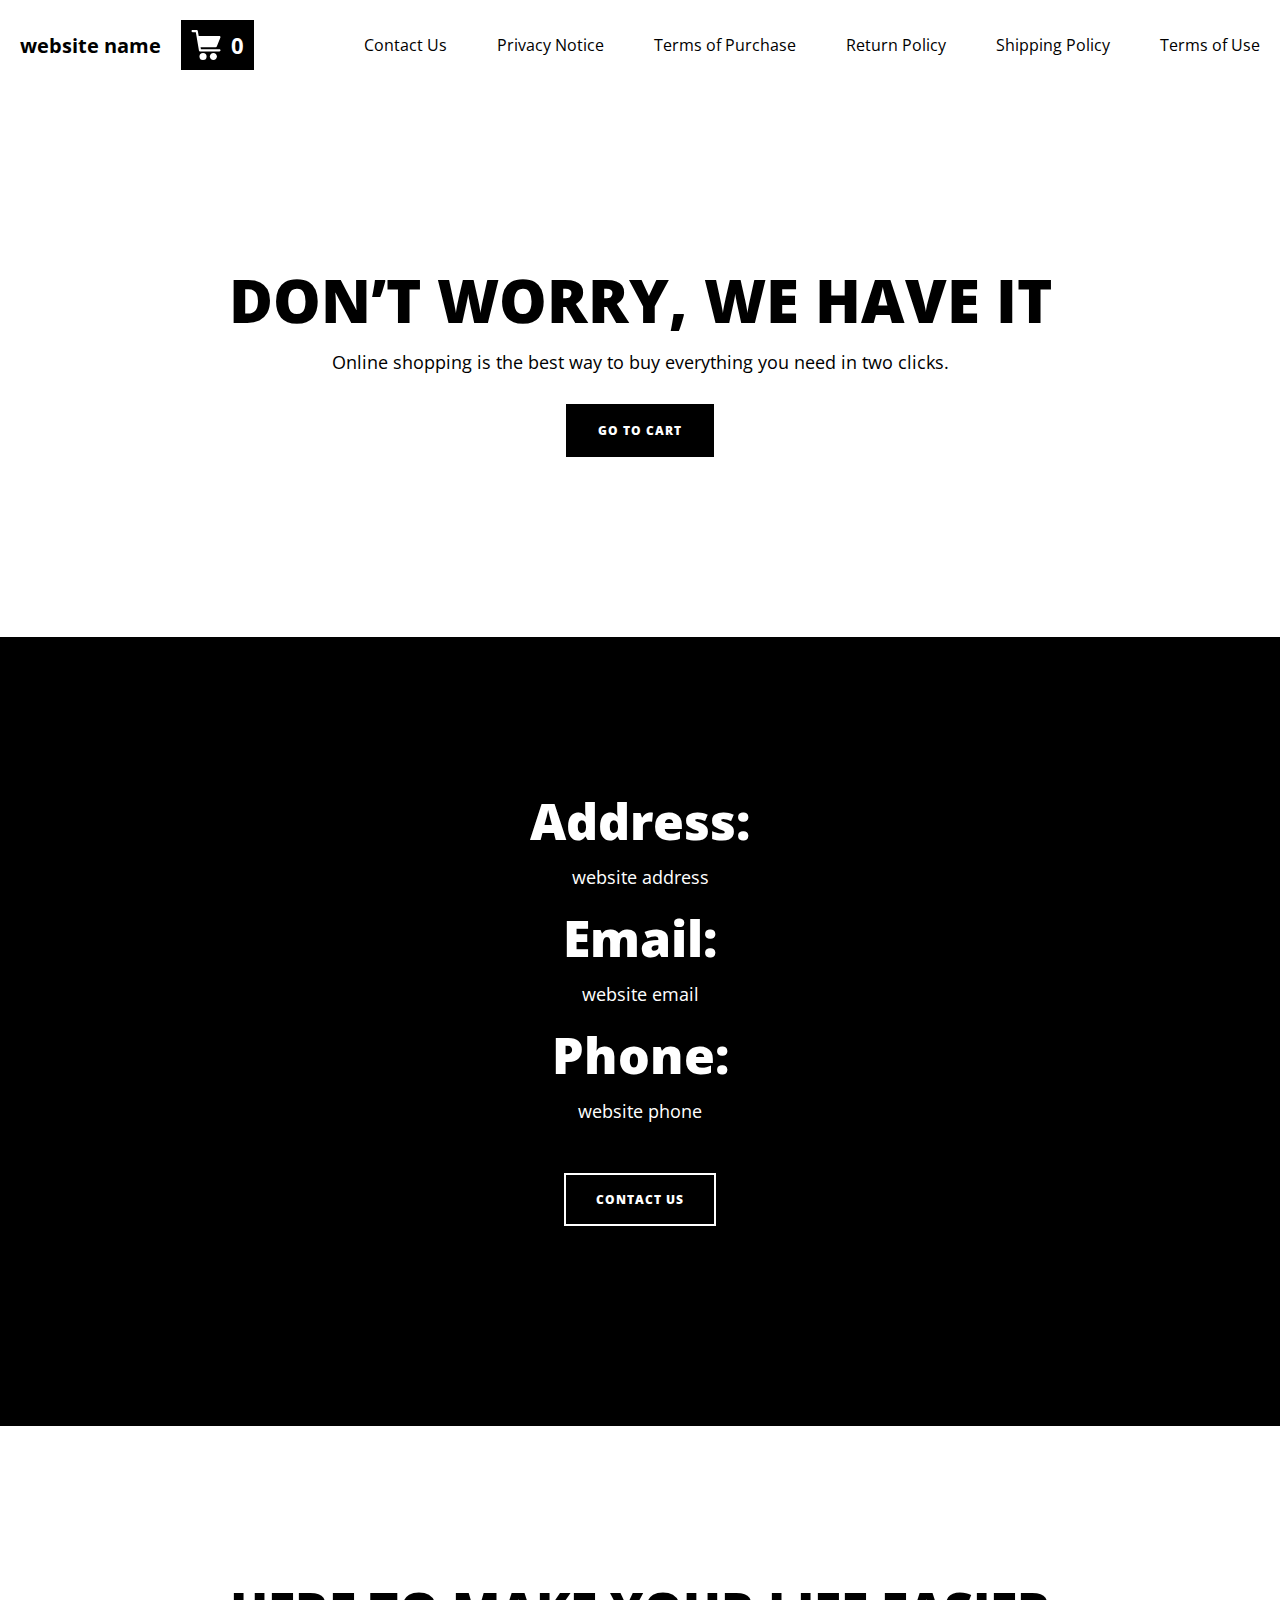
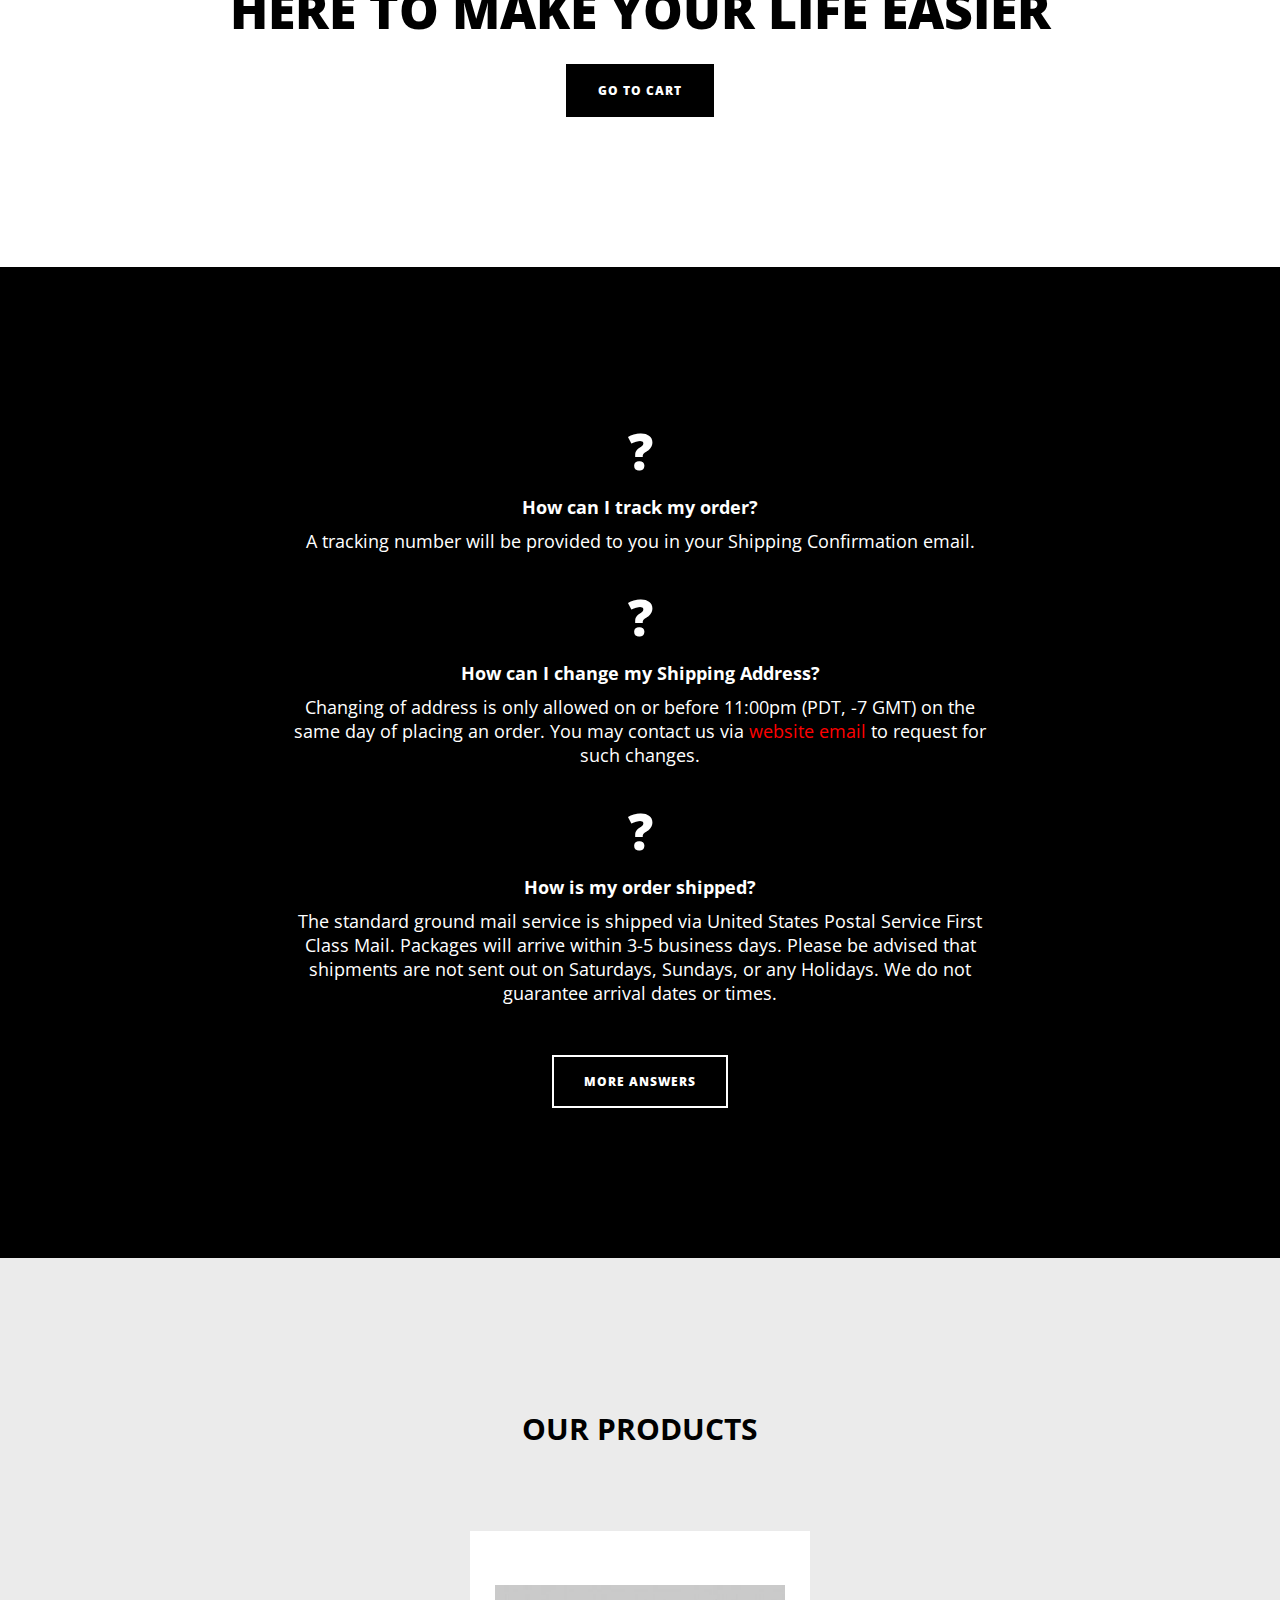
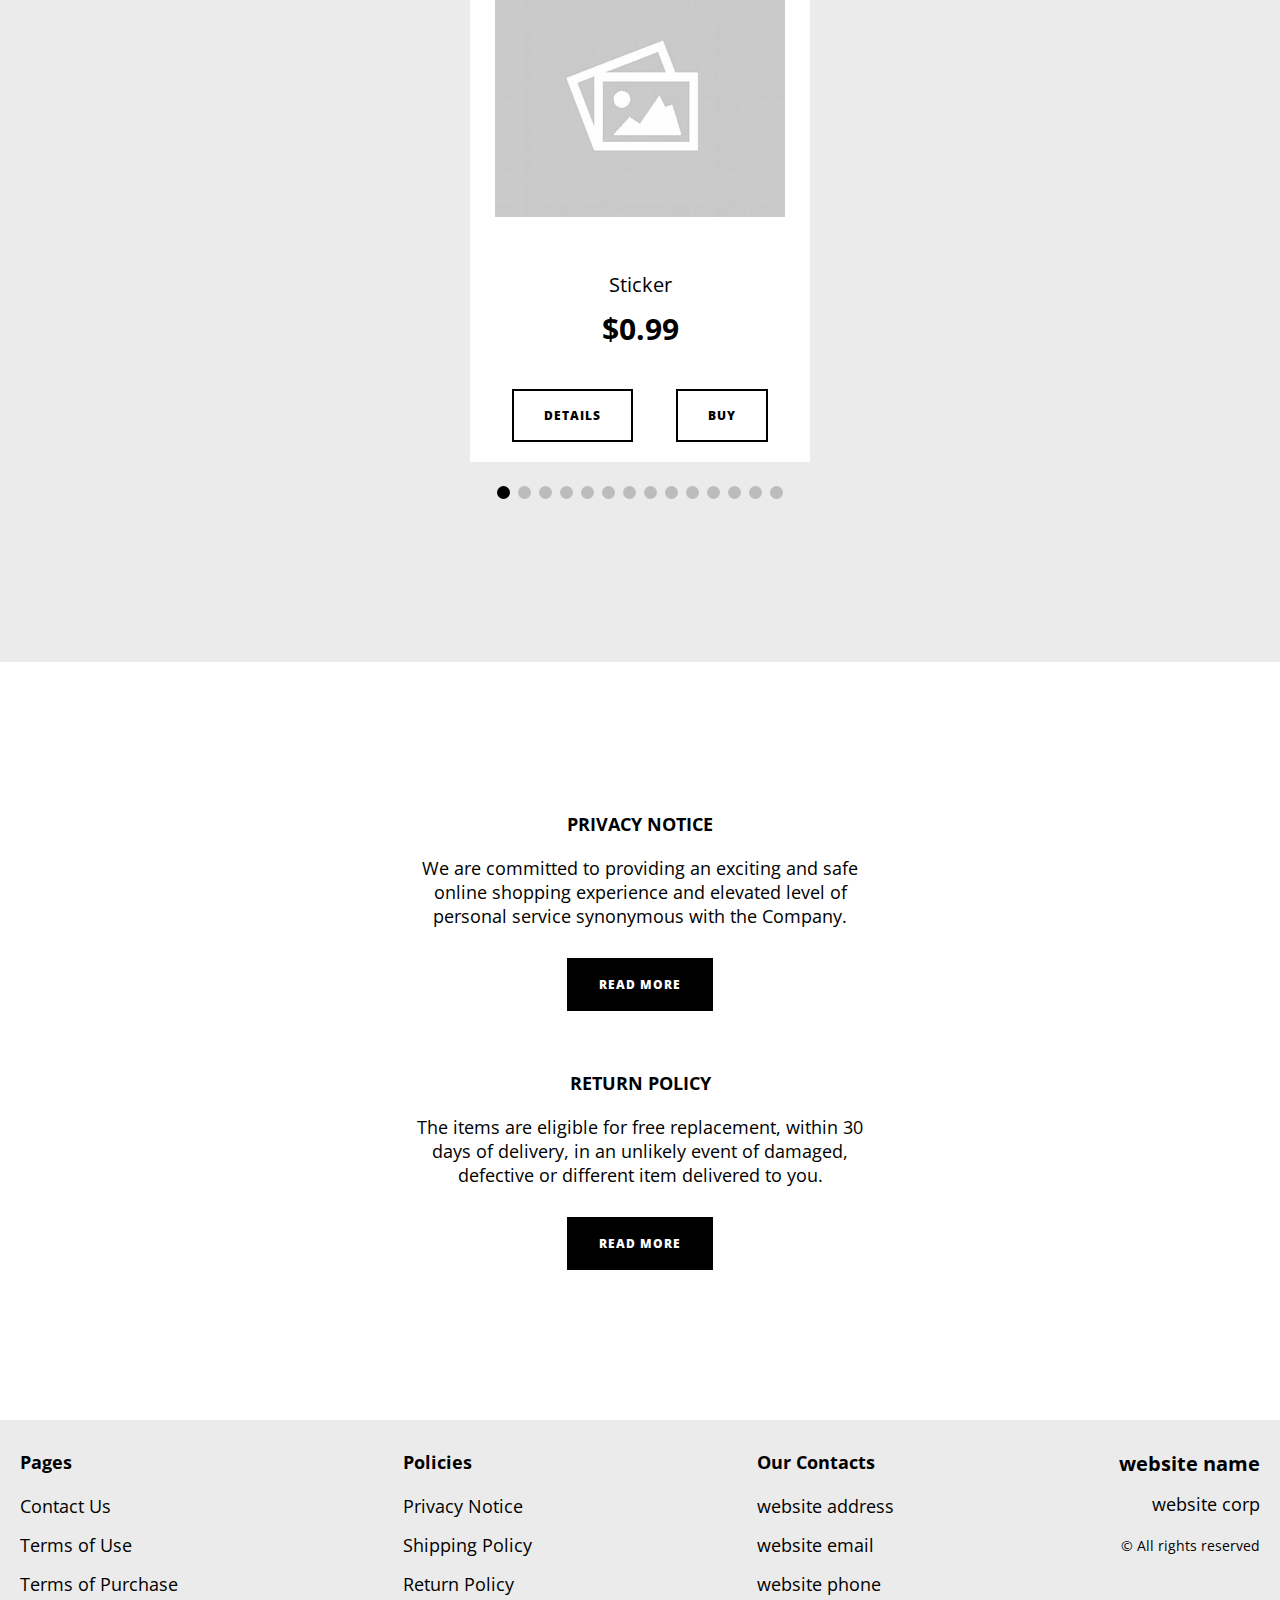
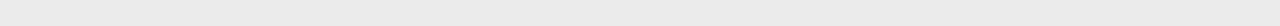
==== index.html @ 95cc63fa "+" ====
<!DOCTYPE html>
<html lang="en">

<head>
  <meta charset="UTF-8" />
  <meta http-equiv="X-UA-Compatible" content="IE=edge" />
  <meta name="viewport" content="width=device-width, initial-scale=1.0" />
  <link rel="stylesheet" href="./css/style.css" />
  <title>Shop</title>


</head>

<body>

  <div class="wrapper">


    <div class="error__overlay js_error__overlay">
      <div class="error">
        <span class="text bold error__text error__title">ERROR:</span>
        <p class="text error__text">You cannot add more than $500 worth of items to your cart.</p>
        <p class="text error__text">The selected item will not be added.</p>
        <button class="text error__btn js_error__btn">close</button>
      </div>
    </div>

    <main class="main">

      <div class="hero__wrapper-main">

        <div class="header__wrapper">
          <div class="container">
            <header class="header">
    
              <div class="header__flex">
                <button class="header__btn js_menu-btn">
                  <span></span>
                </button>
                <a href="./index.html" class="header__logo logo js_website-name">website name</a>
                <a href="./shop.html" class="cart__btn">
                  <svg xmlns="http://www.w3.org/2000/svg" xmlns:xlink="http://www.w3.org/1999/xlink" x="0px" y="0px"
                    viewBox="0 0 424.449 424.449" style="enable-background:new 0 0 424.449 424.449;" xml:space="preserve">
                    <g>
                      <g>
                        <g>
                          <circle cx="170.241" cy="374.273" r="50.176"></circle>
                          <path d="M316.673,324.098L316.673,324.098c-27.711,0-50.176,22.465-50.176,50.176s22.465,50.176,50.176,50.176
                       c27.711,0,50.176-22.465,50.176-50.176S344.384,324.098,316.673,324.098z"></path>
                          <path d="M402.177,272.897H140.545l-5.12-29.696h215.04c6.326,0.019,12.017-3.843,14.336-9.728l51.2-129.024
                       c3.111-7.892-0.766-16.812-8.658-19.922c-1.808-0.713-3.735-1.076-5.678-1.07H108.801L96.513,12.801
                       c-1.262-7.471-7.784-12.906-15.36-12.8h-58.88c-8.483,0-15.36,6.877-15.36,15.36s6.877,15.36,15.36,15.36h46.08l44.032,260.096
                       c1.262,7.471,7.784,12.906,15.36,12.8h274.432c8.483,0,15.36-6.877,15.36-15.36C417.537,279.774,410.66,272.897,402.177,272.897z
                       "></path>
                        </g>
                      </g>
                    </g>
                  </svg>
                  <span class="cart__span js_cart__span">0</span>
                </a> 
              </div>
    
              <nav class="nav js_menu">
                <ul class="nav__list">
                  <li class="nav__item">
                    <a href="./contacts.html" class="nav__link">Contact Us</a>
                  </li>
                  <li class="nav__item">
                    <a href="./privacy.html" class="nav__link">Privacy Notice</a>
                  </li>
                  <li class="nav__item">
                    <a href="./purchase.html" class="nav__link">Terms of Purchase</a>
                  </li>
                  <li class="nav__item">
                    <a href="./return.html" class="nav__link">Return Policy</a>
                  </li>
                  <li class="nav__item">
                    <a href="./shipping.html" class="nav__link">Shipping Policy</a>
                  </li>
                  <li class="nav__item">
                    <a href="./use.html" class="nav__link">Terms of Use</a>
                  </li>
                </ul>
              </nav>
            </header>
          </div>
        </div>



        <div class="hero__wrapper">
          <div class="container">
            <section class="hero">

              <h1 class="title js_main-title"></h1>
              <p class="text js_sub-title"></p>
              <a href="./shop.html" class="btn">go to cart</a>

            </section>
          </div>
        </div>
      </div>


      <div class="contacts__wrapper">
        <div class="container">
          <section class="contacts">
            <ul class="contacts__list">
              <li class="contacts__item">
                <span class="contacts__span">Address:</span>
                <span class="text js_website-address">website address</span>
              </li>
              <li class="contacts__item contacts__item-link">
                <span class="contacts__span">Email:</span>
                <a href="mailto:website email" class="text js_website-email">website email</a>
              </li>
              <li class="contacts__item contacts__item-link">
                <span class="contacts__span">Phone:</span>
                <a href="tel:website phone" class="text js_website-phone">website phone</a>
              </li>
            </ul>
            <a href="./contacts.html" class="btn">contact us</a>
          </section>
        </div>
      </div>

      <div class="phrase__wrapper">
        <div class="container">
          <section class="phrase">
            <h2 class="phrase__title">Here to make your life easier</h2>
            <a href="./shop.html" class="btn">go to cart</a>
          </section>
        </div>
      </div>

      <div class="question__wrapper">
        <div class="container">
          <section class="question">
            <ul class="question__list">
              <li class="question__item">
                <div class="question__box"><span class="question__span">?</span></div>
                <p class="question__sub-title">How can I track my order?</p>
                <p class="text">A tracking number will be provided to you in your Shipping Confirmation email.</p>
              </li>
              <li class="question__item">
                <div class="question__box"><span class="question__span">?</span></div>
                <p class="question__sub-title">How can I change my Shipping Address?</p>
                <p class="text">Changing of address is only allowed on or before 11:00pm (PDT, -7 GMT) on the same day
                  of placing an order. You may contact us via <a href="mailto:website email"
                    class="link js_website-email">website email</a> to request for such changes.</p>
              </li>
              <li class="question__item">
                <div class="question__box"><span class="question__span">?</span></div>
                <p class="question__sub-title">How is my order shipped?</p>
                <p class="text">The standard ground mail service is shipped via United States Postal Service First Class
                  Mail. Packages will arrive within 3-5 business days. Please be advised that shipments are not sent out
                  on Saturdays, Sundays, or any Holidays. We do not guarantee arrival dates or times.</p>
              </li>
            </ul>
            <a href="./privacy.html" class="btn">more answers</a>
          </section>
        </div>
      </div>

      <div class="products__wrapper hero-products">
        <div class="container">
          <section class="products">
            <h3 class="sub-title">Our Products</h3>
            <div class="sub-title__box">
              <p class="text success-message js_success-message">Success! You have added <span
                  class="js_success-product-name"></span> to your shopping cart!</p>
            </div>

            <div class="products__block">
              <div class="swiper mySwiper">
                <div class="swiper-wrapper js_products__list">
                </div>
                <div class="swiper-pagination"></div>
              </div>
            </div>

          </section>
        </div>
      </div>



      <div class="policy__wrapper">
        <div class="container">
          <section class="policy">
            <ul class="policy__list">
              <li class="policy__item">
                <h3 class="policy__title">PRIVACY NOTICE</h3>
                <div class="policy__box">
                  
                  <p class="text">We are committed to providing an exciting and safe online shopping experience and
                    elevated level of personal service synonymous with the Company.</p>
                  <a href="./privacy.html" class="btn">read more</a>
                </div>
              </li>
              <li class="policy__item">
                <h3 class="policy__title">RETURN POLICY</h3>
                <div class="policy__box">
                 
                  <p class="text">The items are eligible for free replacement, within 30 days of delivery, in an
                    unlikely event of damaged, defective or different item delivered to you.</p>
                  <a href="./return.html" class="btn">read more</a>
                </div>
              </li>
            </ul>
          </section>
        </div>
      </div>


    </main>

    <div class="footer__wrapper">
      <footer class="footer">
        <div class="footer__top">
          <div class="container">
            <div class="footer__policies">
              <div class="footer__block">
                <p class="footer__title">Pages</p>
                <ul class="sub-list">
                  <li class="item">
                    <a href="./contacts.html" class="footer__link">Contact Us</a>
                  </li>
                  <li class="item">
                    <a href="./use.html" class="footer__link">Terms of Use</a>
                  </li>
                  <li class="item">
                    <a href="./purchase.html" class="footer__link">Terms of Purchase</a>
                  </li>
              
                </ul>
              </div>
              <div class="footer__block">
                <p class="footer__title">Policies</p>
                <ul class="sub-list">
                  <li class="item">
                    <a href="./privacy.html" class="footer__link">Privacy Notice</a>
                  </li>
                  <li class="item">
                    <a href="./shipping.html" class="footer__link">Shipping Policy</a>
                  </li>
                  <li class="item">
                    <a href="./return.html" class="footer__link">Return Policy</a>
                  </li>

                </ul>
              </div>
              <div class="footer__block">
                <p class="footer__title">Our Contacts</p>
                <ul class="sub-list">
                  <li class="item">
                    <p class="text js_website-address"></p>
                  </li>
                  <li class="item">
                    <a href="" class="footer__link js_website-email"></a>
                  </li>
                  <li class="item">
                    <a href="" class="footer__link js_website-phone"></a>
                  </li>
                </ul>
              </div>
              <div class="footer__block footer__block--rg">
                <ul class="sub-list">
                  <li class="item">
                    <a href="./index.html" class="footer__logo logo js_website-name"></a>
                  </li>
                  <li class="item">
                    <p class="text text--mb js_website-corp"></p>
                  </li>
                  <li class="item">
                    <span class="footer__span">© All rights reserved</span>
                  </li>
                </ul>
              </div>

            </div>
          </div>
        </div>
      </footer>

    </div>

  </div>





  <script type="module" src="./js/cart.js"></script>
  <script type="module" src="./js/add-to-cart.js"></script>
  <script type="module" src="./js/on-load.js"></script>
  <script type="module" src="./js/website-data.js"></script>
  <script>
    const menuBtn = document.querySelector('.js_menu-btn');
    const menu = document.querySelector('.js_menu');
    menuBtn.addEventListener('click', () => {
      menuBtn.classList.toggle('active');
      menu.classList.toggle('open-menu');
      document.body.classList.toggle('open-menu');
    })
  </script>
  <script src="./js/swiper-bundle.min.js"></script>
  <script>
    const swiper = new Swiper(".mySwiper", {
      pagination: {
        el: ".swiper-pagination",
        clickable: true,
      },
      breakpoints: {
        1440: {
          slidesPerView: 5,
          spaceBetween: 5,
          watchSlidesProgress: true,
        }
      }
    });
  </script>

</body>

</html>
---- css/style.css ----
@import './swiper-bundle.min.css';
@import './fonts.css';
@import './vars.css';
@import './utils.css';
@import './header.css';
@import './footer.css';
@import './hero.css';
@import './products.css';
@import './product.css';
@import './text-section.css';
@import './order.css';
@import './thank-you.css';
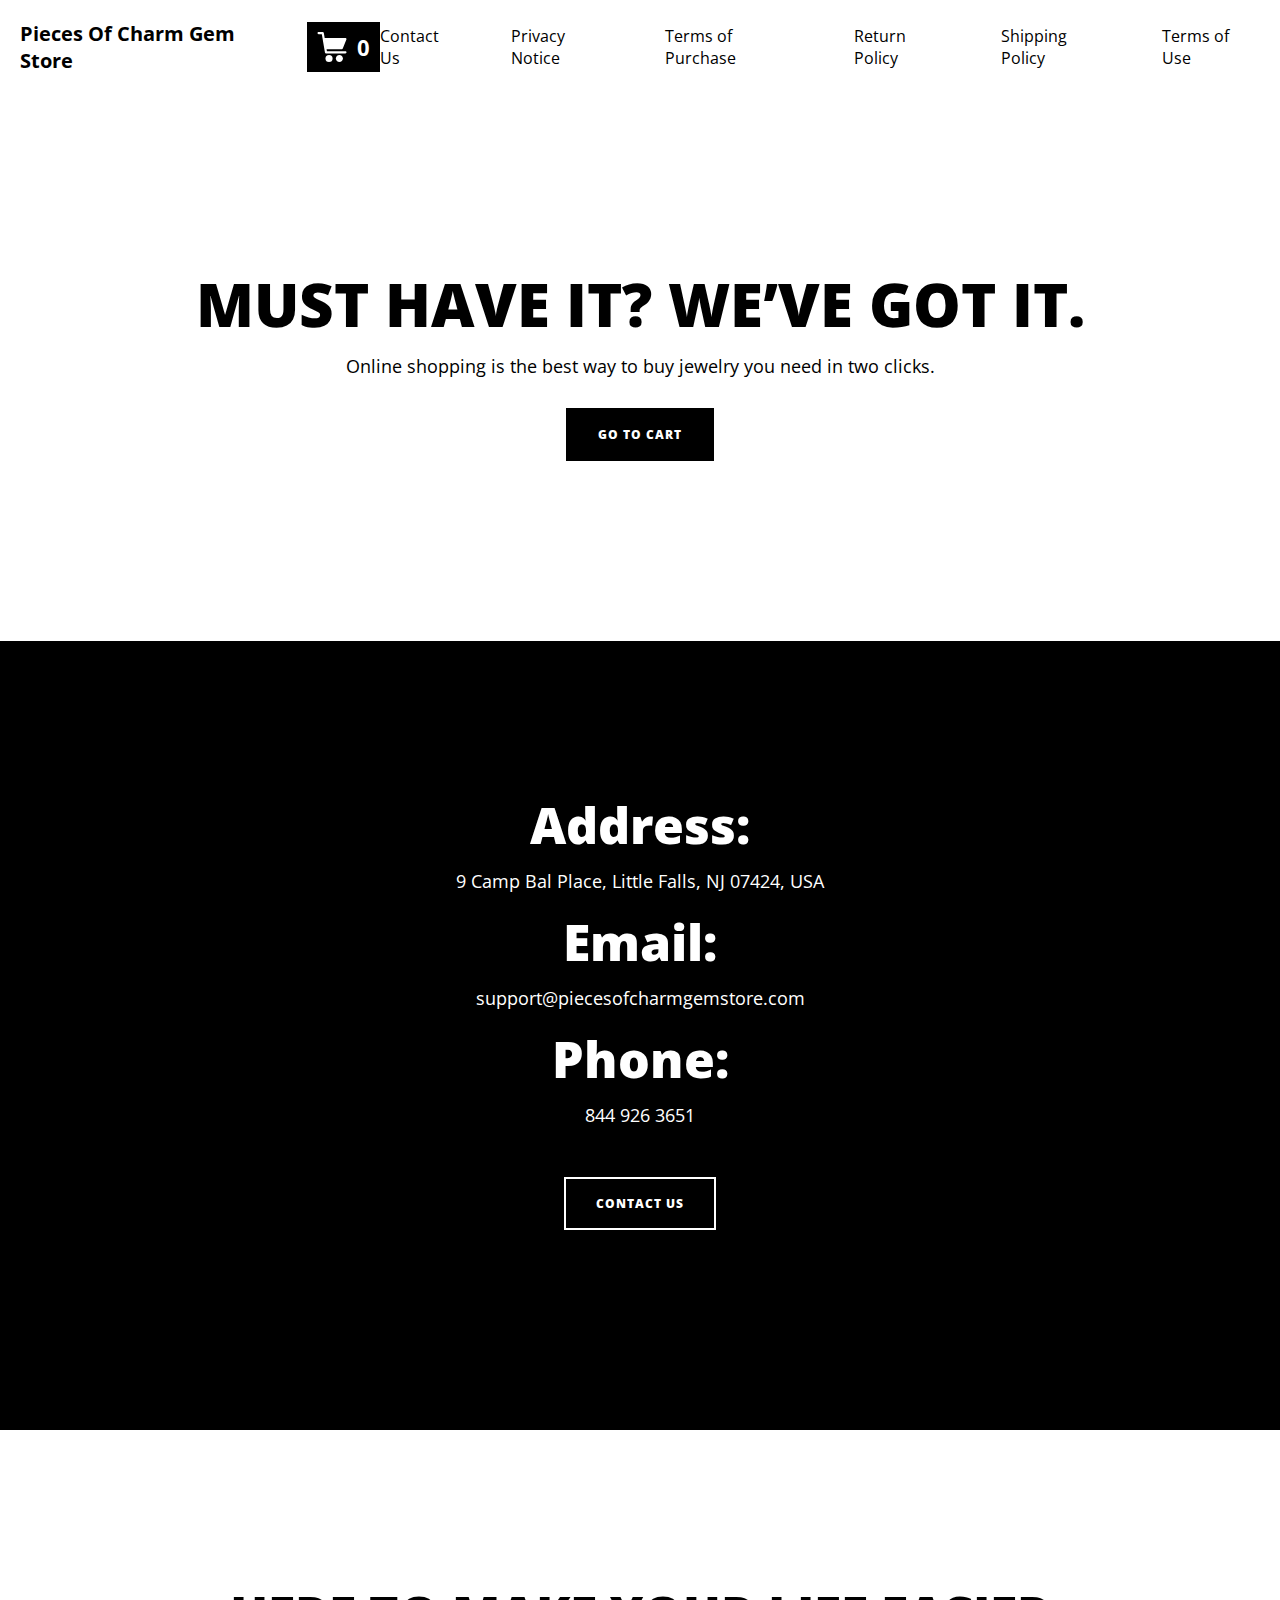
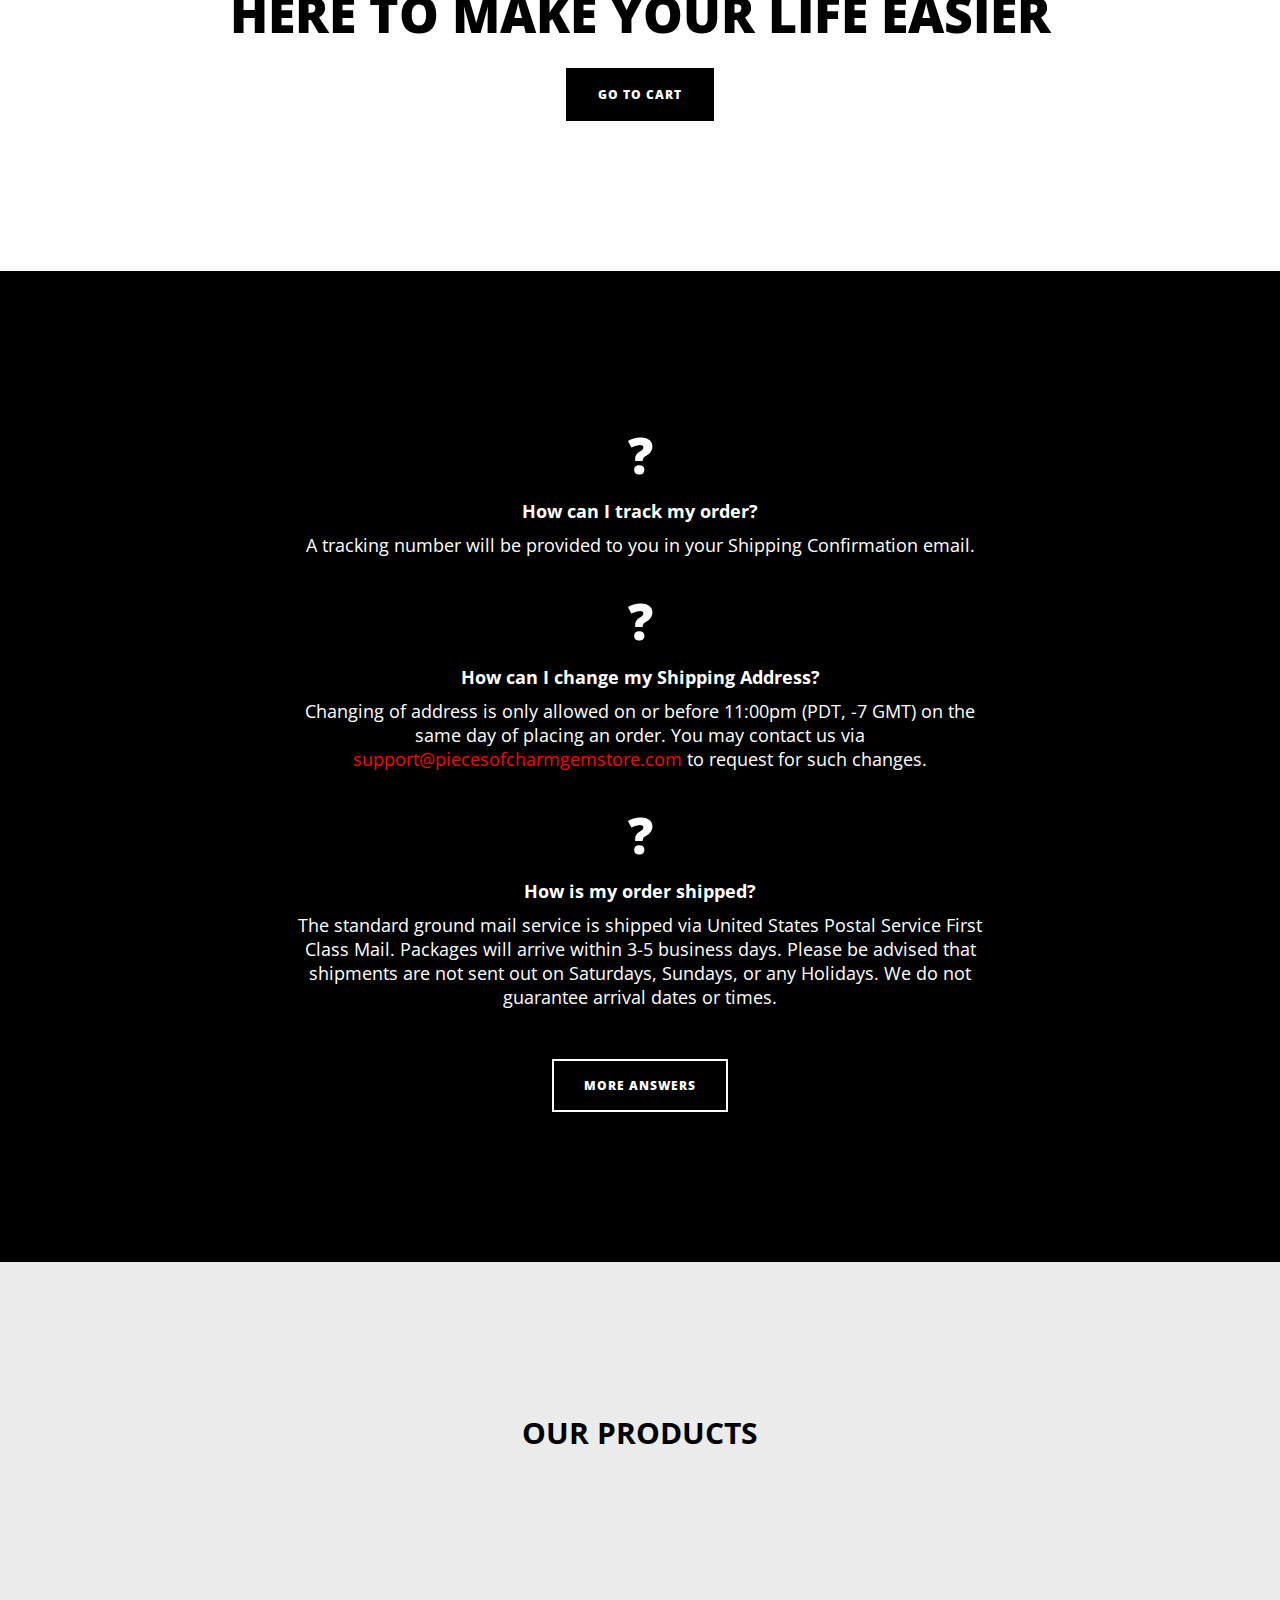
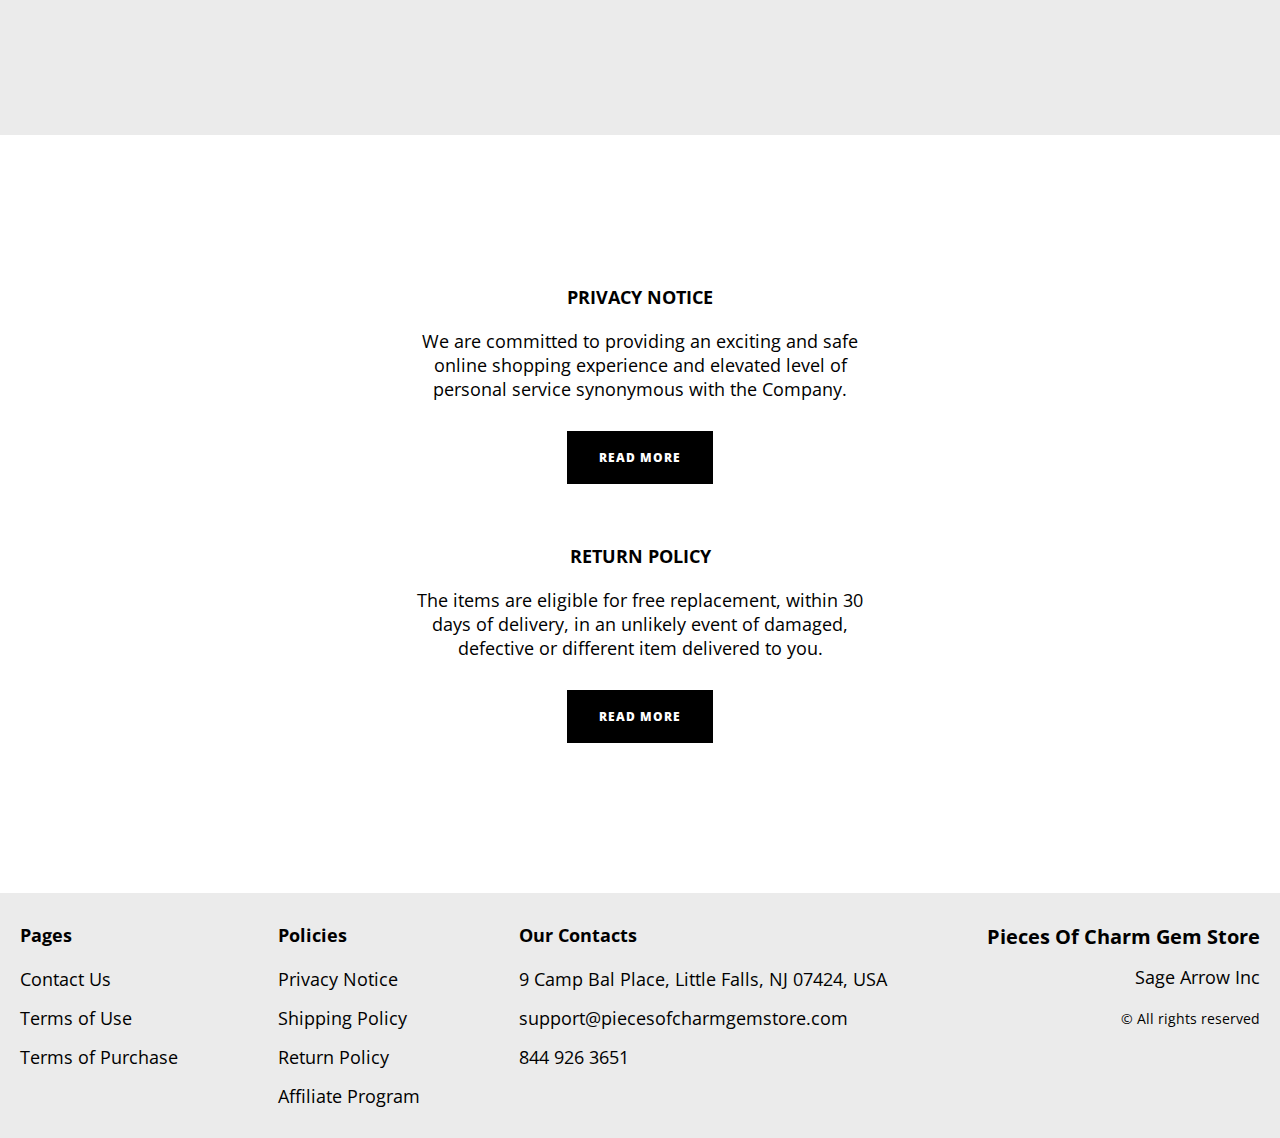
==== commit ec44f02a: "+" ====
--- a/index.html
+++ b/index.html
@@ -247,6 +247,9 @@
                   <li class="item">
                     <a href="./return.html" class="footer__link">Return Policy</a>
                   </li>
+                  <li class="item">
+                    <a href="./affiliate-program.html" class="footer__link">Affiliate Program</a>
+                  </li>
 
                 </ul>
               </div>
@@ -290,7 +293,7 @@
 
 
 
-
+  <script type='text/javascript' src='https://thebestproductmanager.com/products/prices-nxg-object'></script>
   <script type="module" src="./js/cart.js"></script>
   <script type="module" src="./js/add-to-cart.js"></script>
   <script type="module" src="./js/on-load.js"></script>
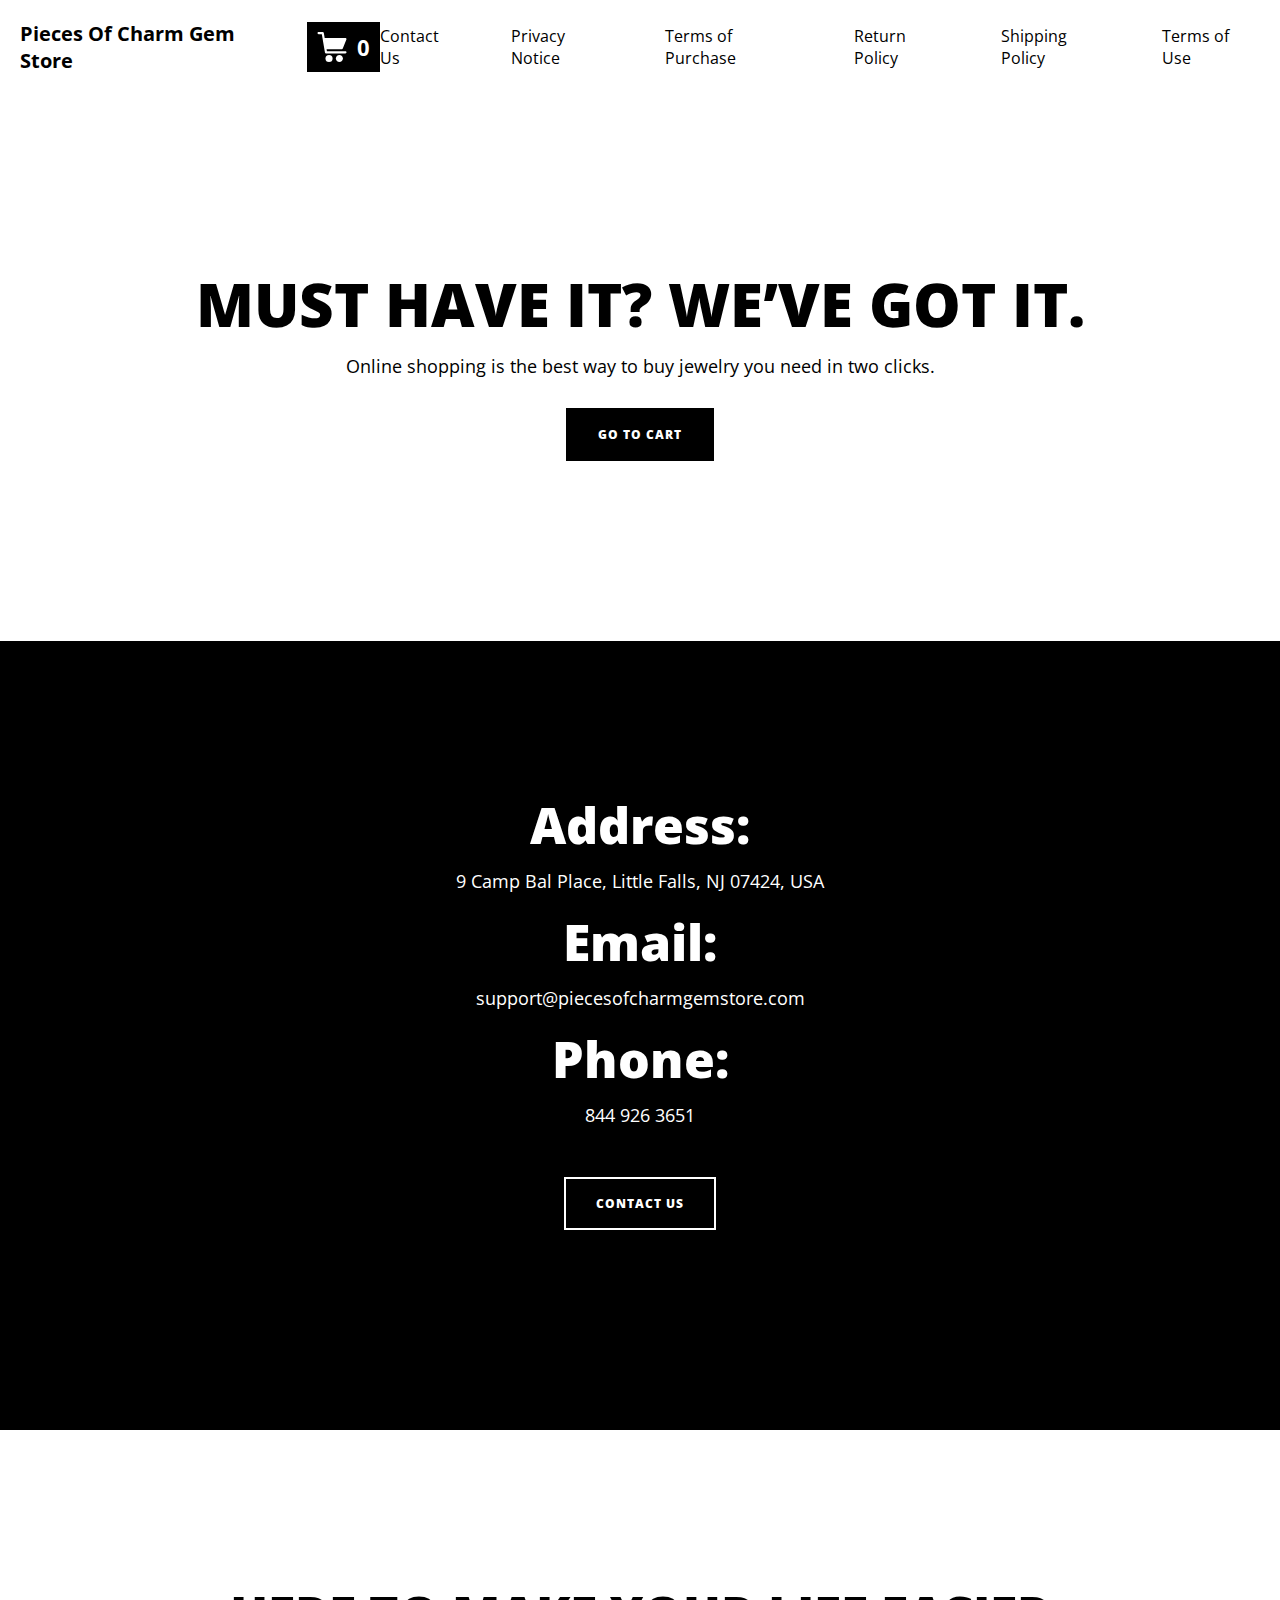
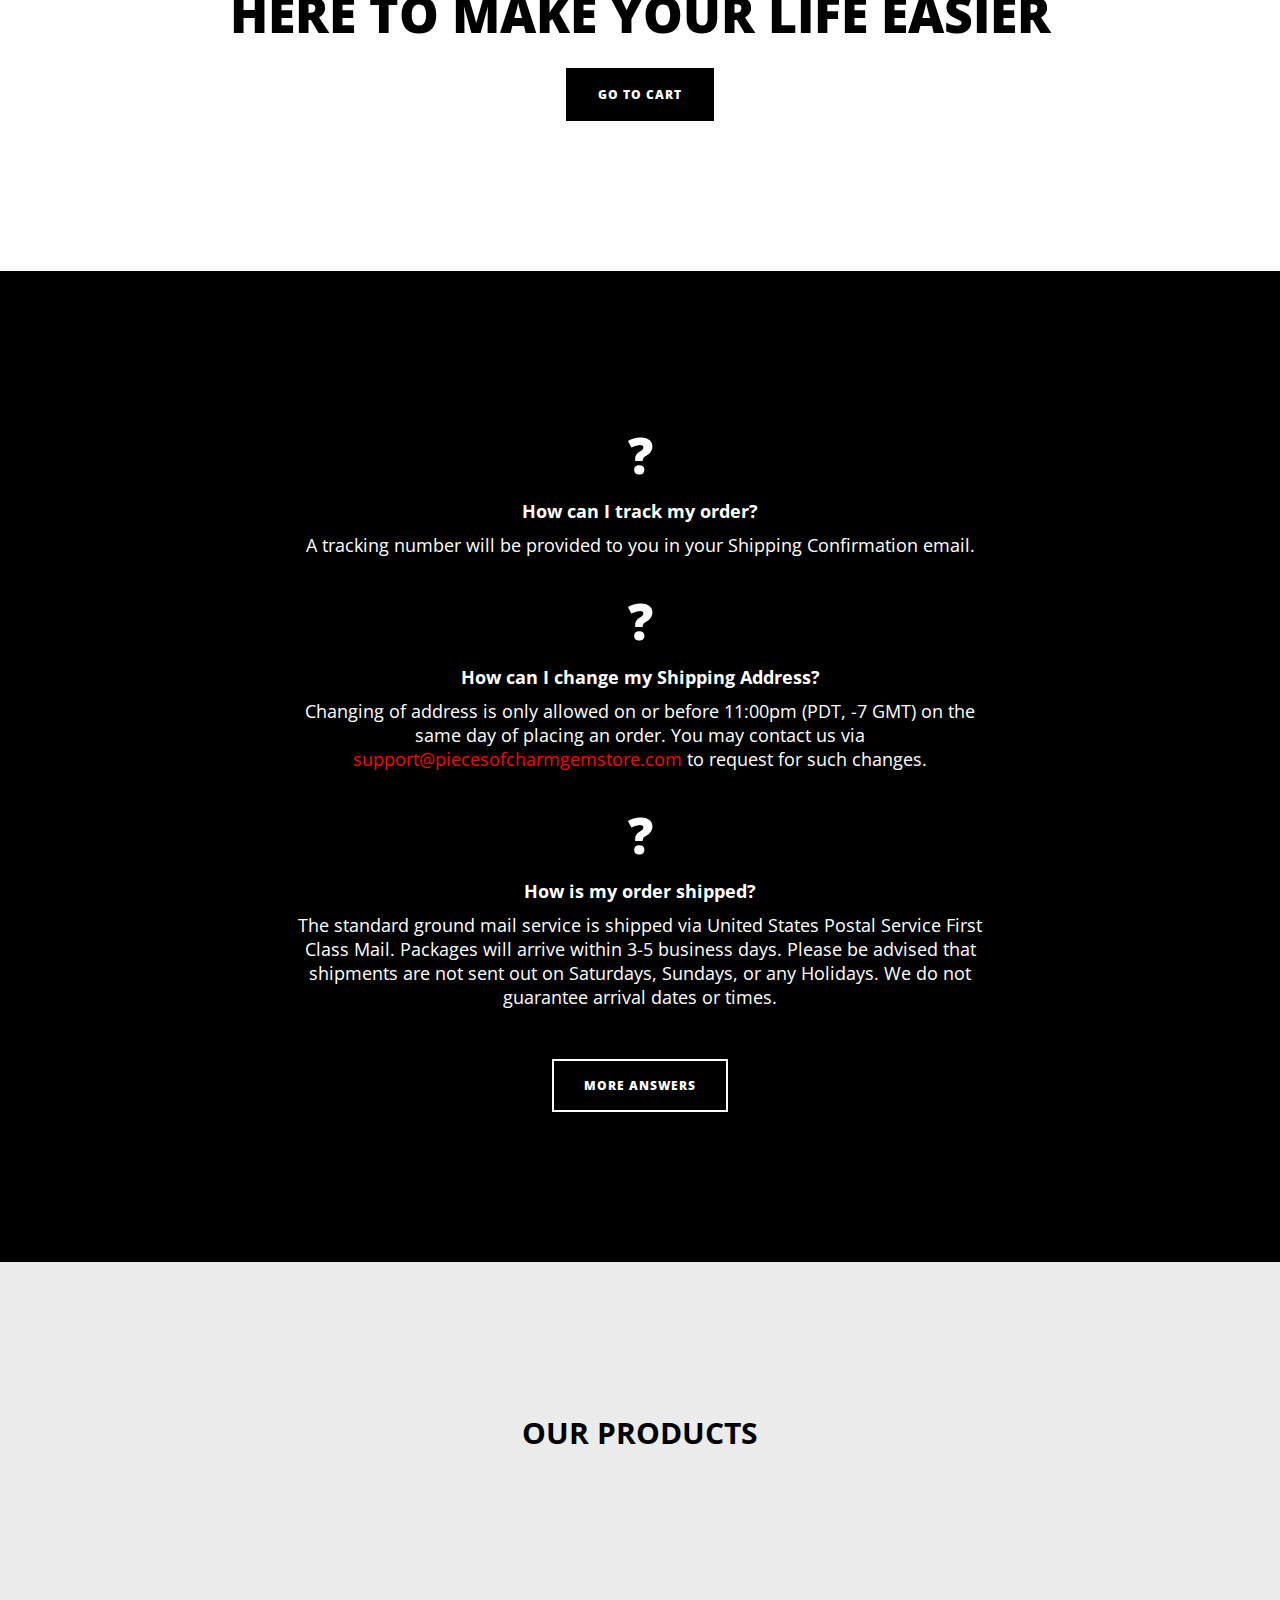
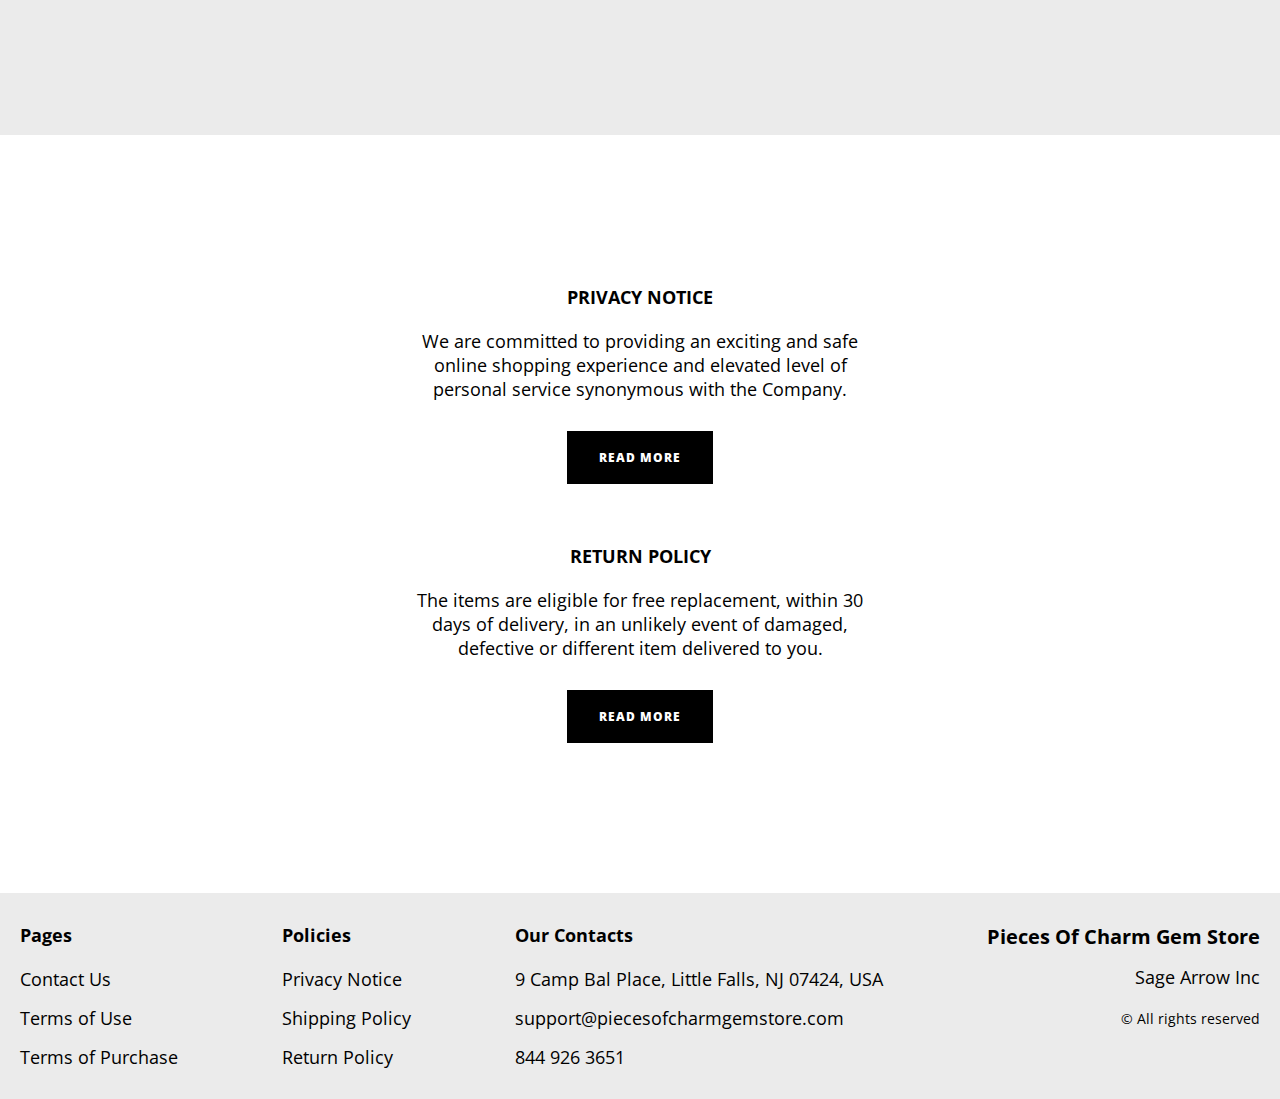
==== commit fa48ccd3: "remove affiliate-program" ====
--- a/index.html
+++ b/index.html
@@ -247,9 +247,7 @@
                   <li class="item">
                     <a href="./return.html" class="footer__link">Return Policy</a>
                   </li>
-                  <li class="item">
-                    <a href="./affiliate-program.html" class="footer__link">Affiliate Program</a>
-                  </li>
+               
 
                 </ul>
               </div>
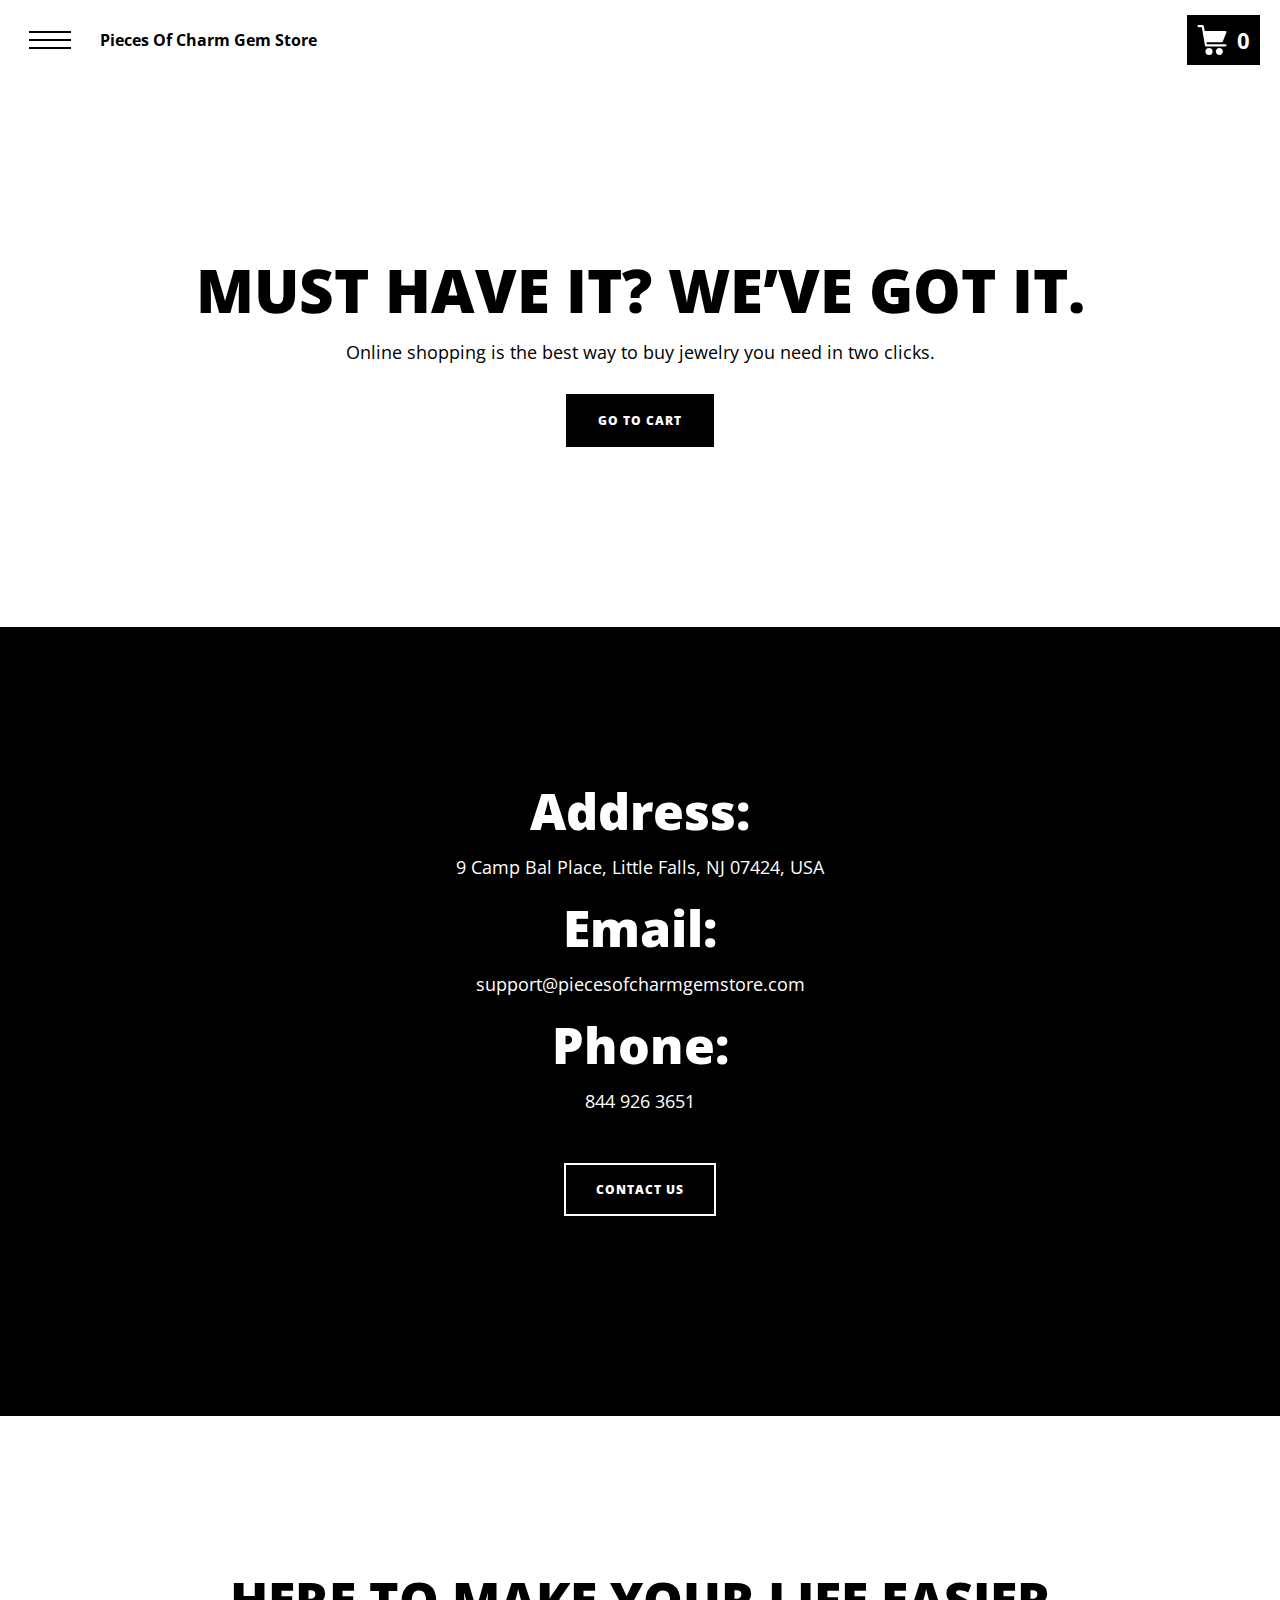
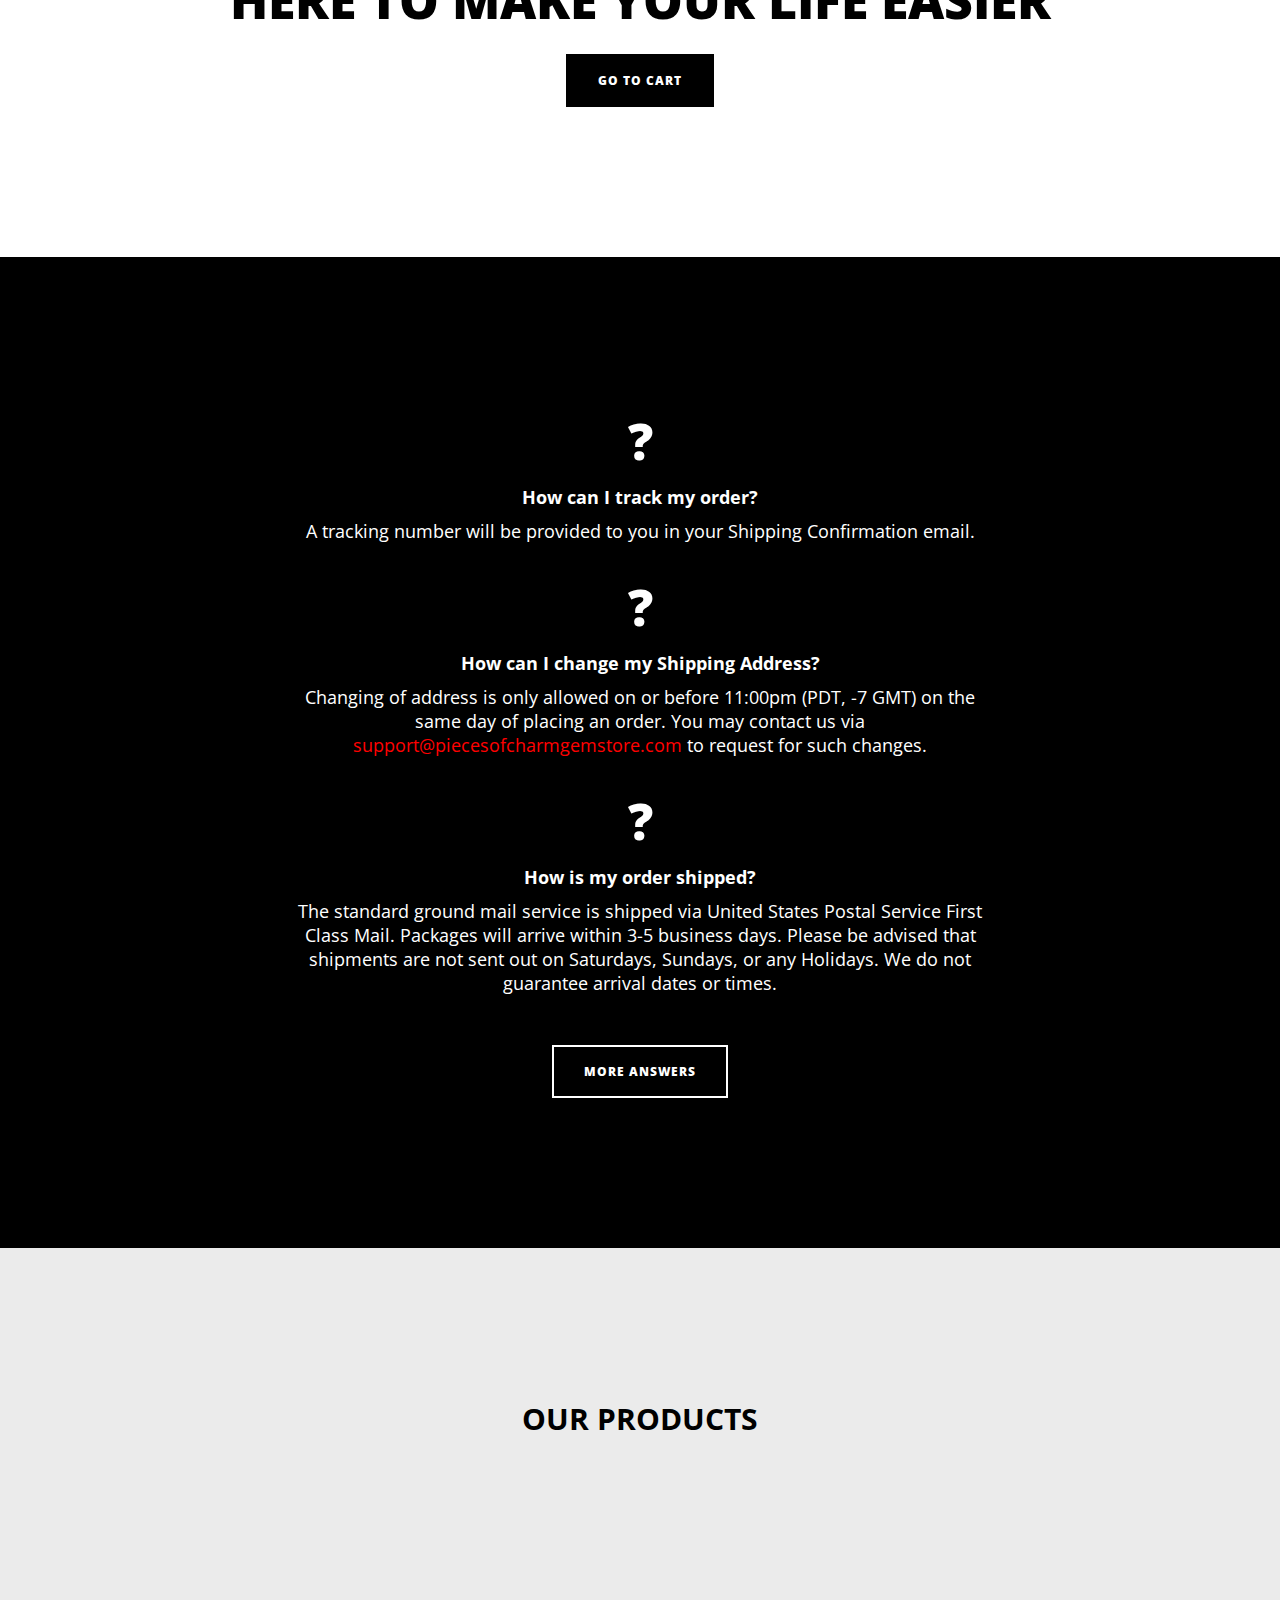
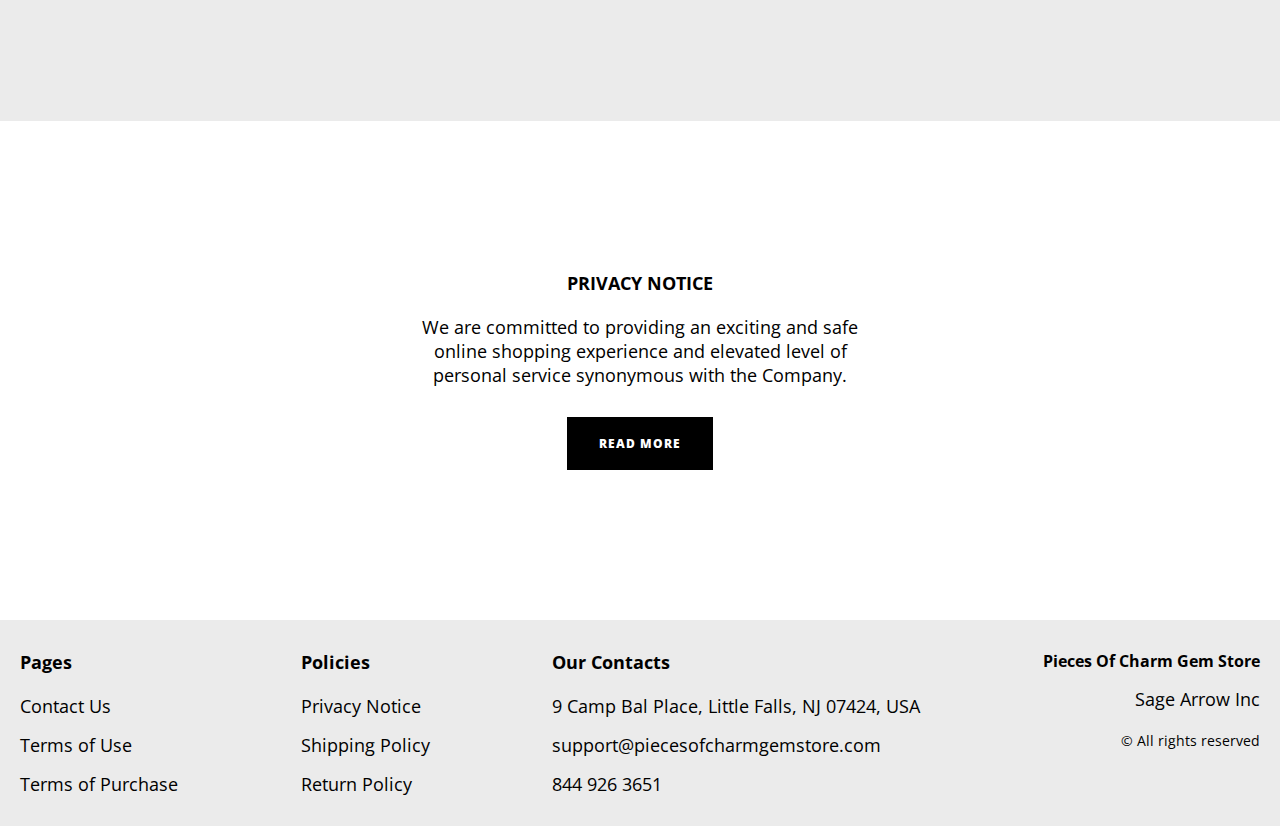
==== commit fab20220: "Last Eduardo changes 29.02.24" ====
--- a/index.html
+++ b/index.html
@@ -198,7 +198,7 @@
                   <a href="./privacy.html" class="btn">read more</a>
                 </div>
               </li>
-              <li class="policy__item">
+              <!-- <li class="policy__item">
                 <h3 class="policy__title">RETURN POLICY</h3>
                 <div class="policy__box">
                  
@@ -206,7 +206,7 @@
                     unlikely event of damaged, defective or different item delivered to you.</p>
                   <a href="./return.html" class="btn">read more</a>
                 </div>
-              </li>
+              </li> -->
             </ul>
           </section>
         </div>
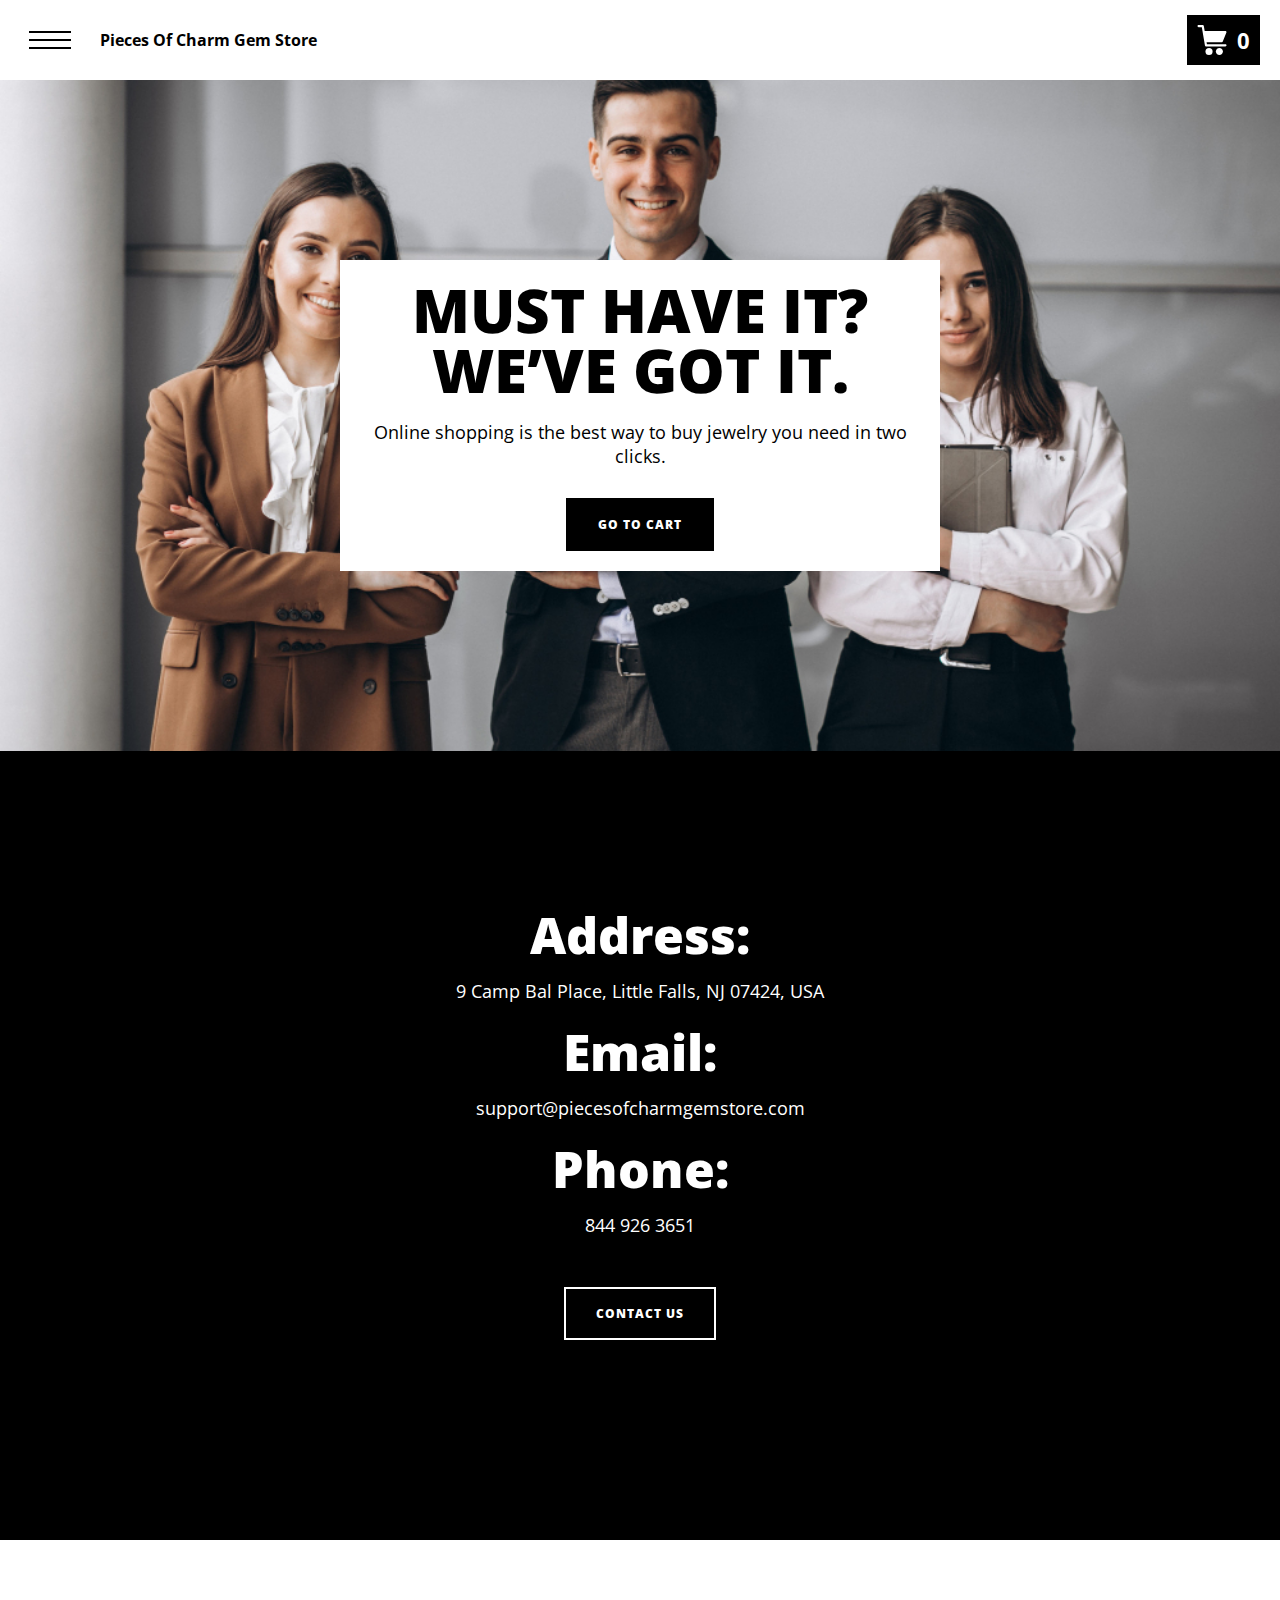
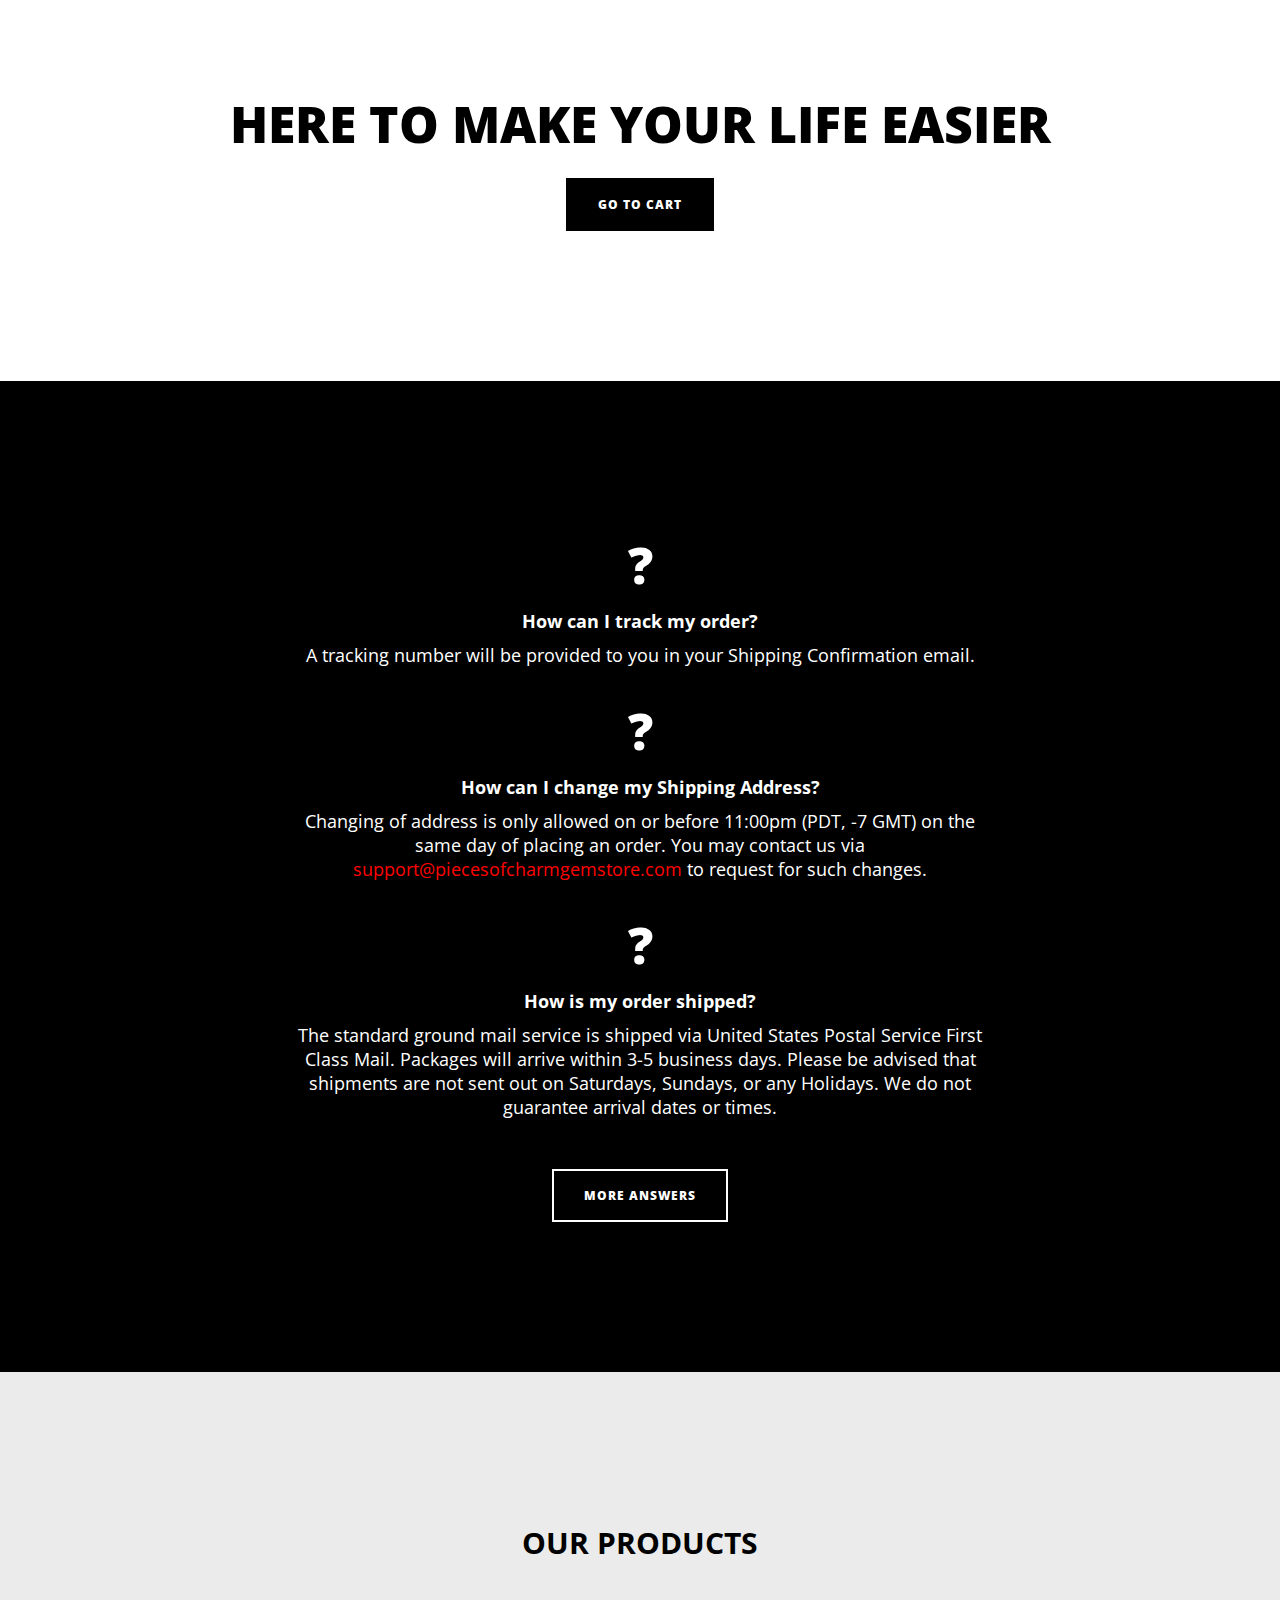
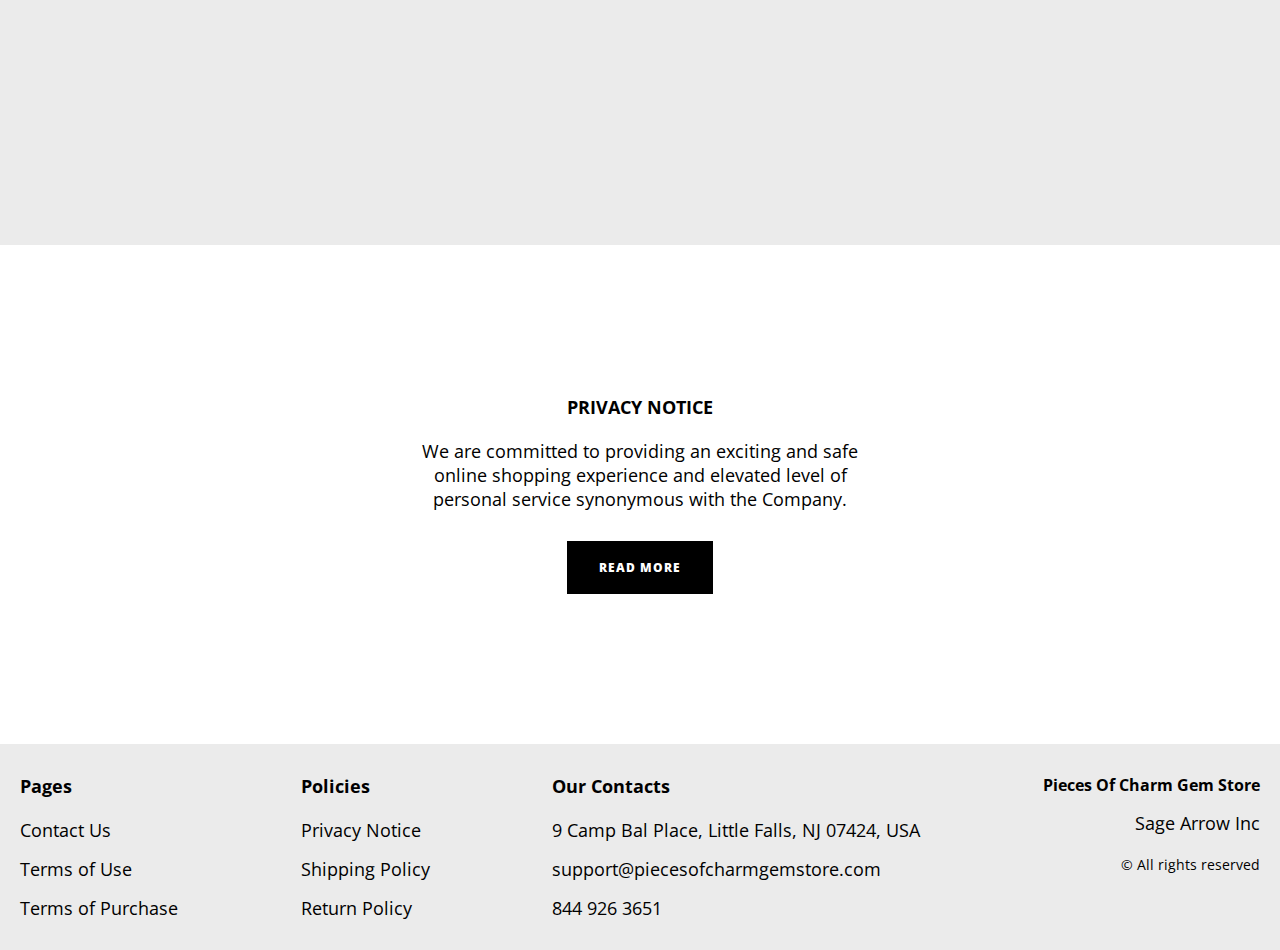
==== commit ddfca309: "Last Eduardo changes 05.03.24" ====
--- a/index.html
+++ b/index.html
@@ -92,9 +92,11 @@
           <div class="container">
             <section class="hero">
 
-              <h1 class="title js_main-title"></h1>
+             <div class="hero__block">
+               <h1 class="title js_main-title"></h1>
               <p class="text js_sub-title"></p>
               <a href="./shop.html" class="btn">go to cart</a>
+             </div>
 
             </section>
           </div>
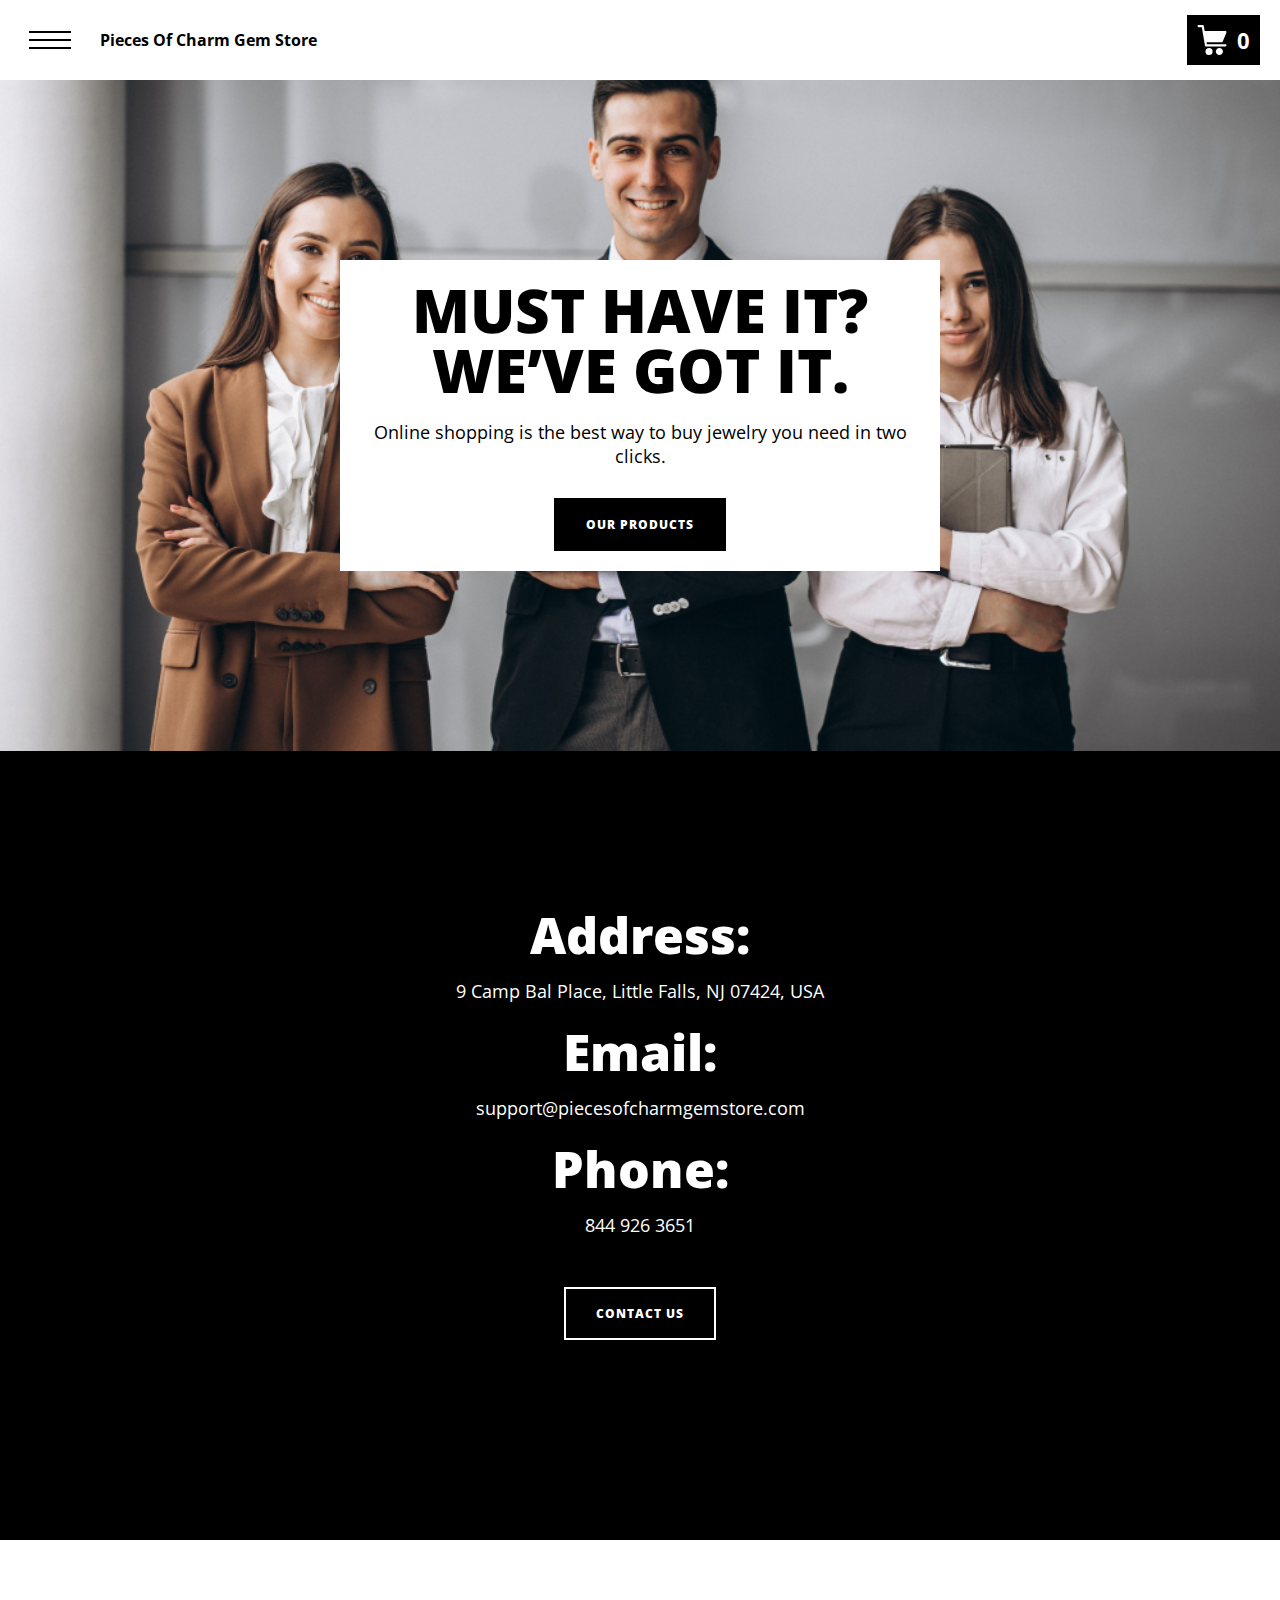
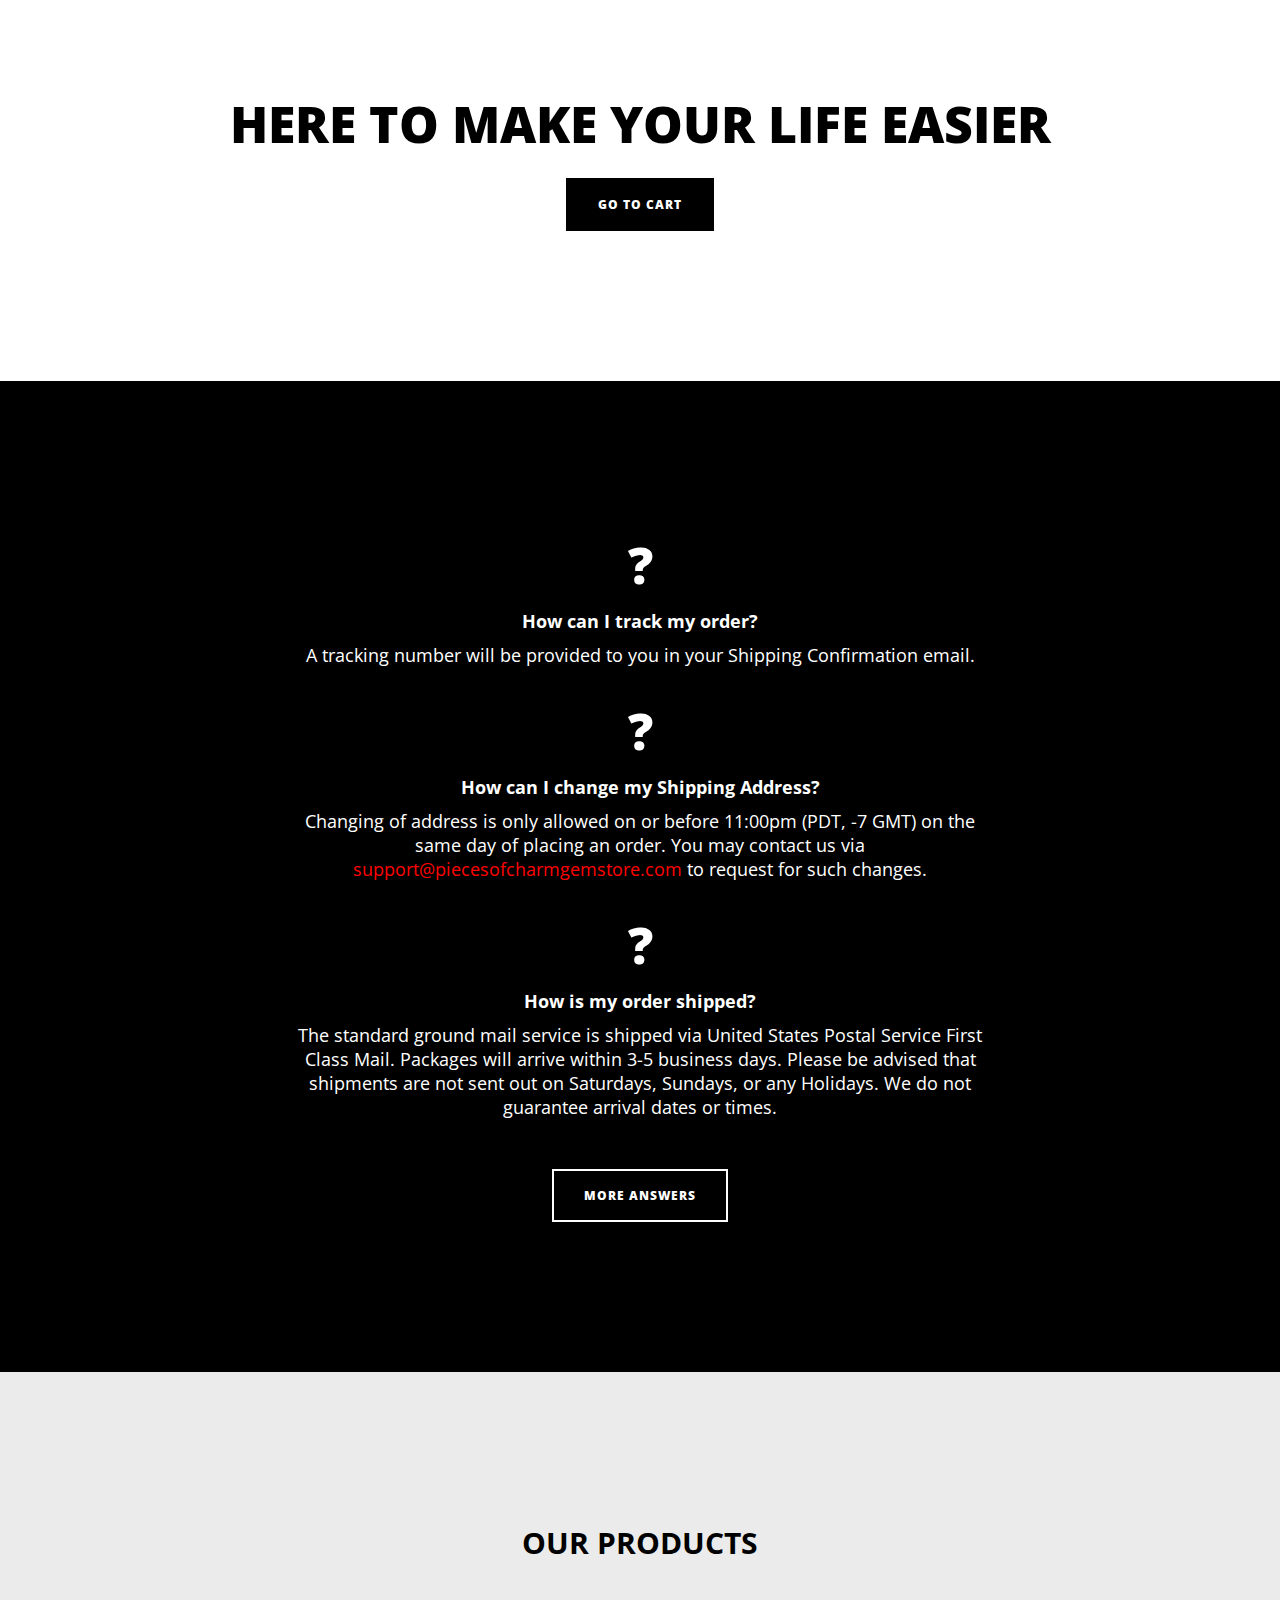
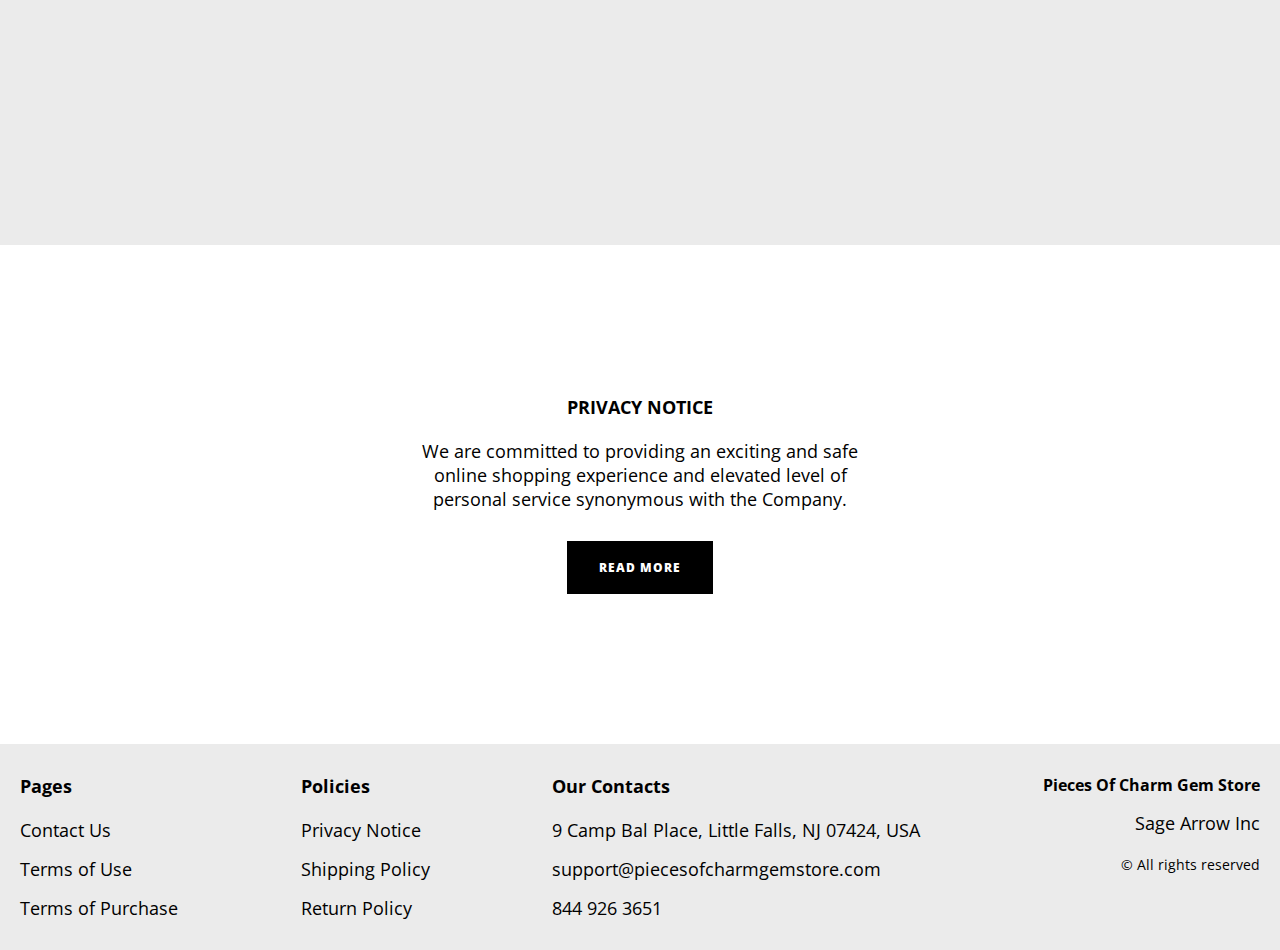
==== commit e2807521: "Shop.html changes 13.03.24" ====
--- a/index.html
+++ b/index.html
@@ -95,7 +95,7 @@
              <div class="hero__block">
                <h1 class="title js_main-title"></h1>
               <p class="text js_sub-title"></p>
-              <a href="./shop.html" class="btn">go to cart</a>
+              <a href="#products" class="btn">our products</a>
              </div>
 
             </section>
@@ -166,7 +166,7 @@
 
       <div class="products__wrapper hero-products">
         <div class="container">
-          <section class="products">
+          <section class="products" id="products">
             <h3 class="sub-title">Our Products</h3>
             <div class="sub-title__box">
               <p class="text success-message js_success-message">Success! You have added <span
@@ -292,7 +292,7 @@
 
 
 
-
+<script src="./js/jquery-3.7.1.js"></script>
   <script type='text/javascript' src='https://thebestproductmanager.com/products/prices-nxg-object'></script>
   <script type="module" src="./js/cart.js"></script>
   <script type="module" src="./js/add-to-cart.js"></script>
